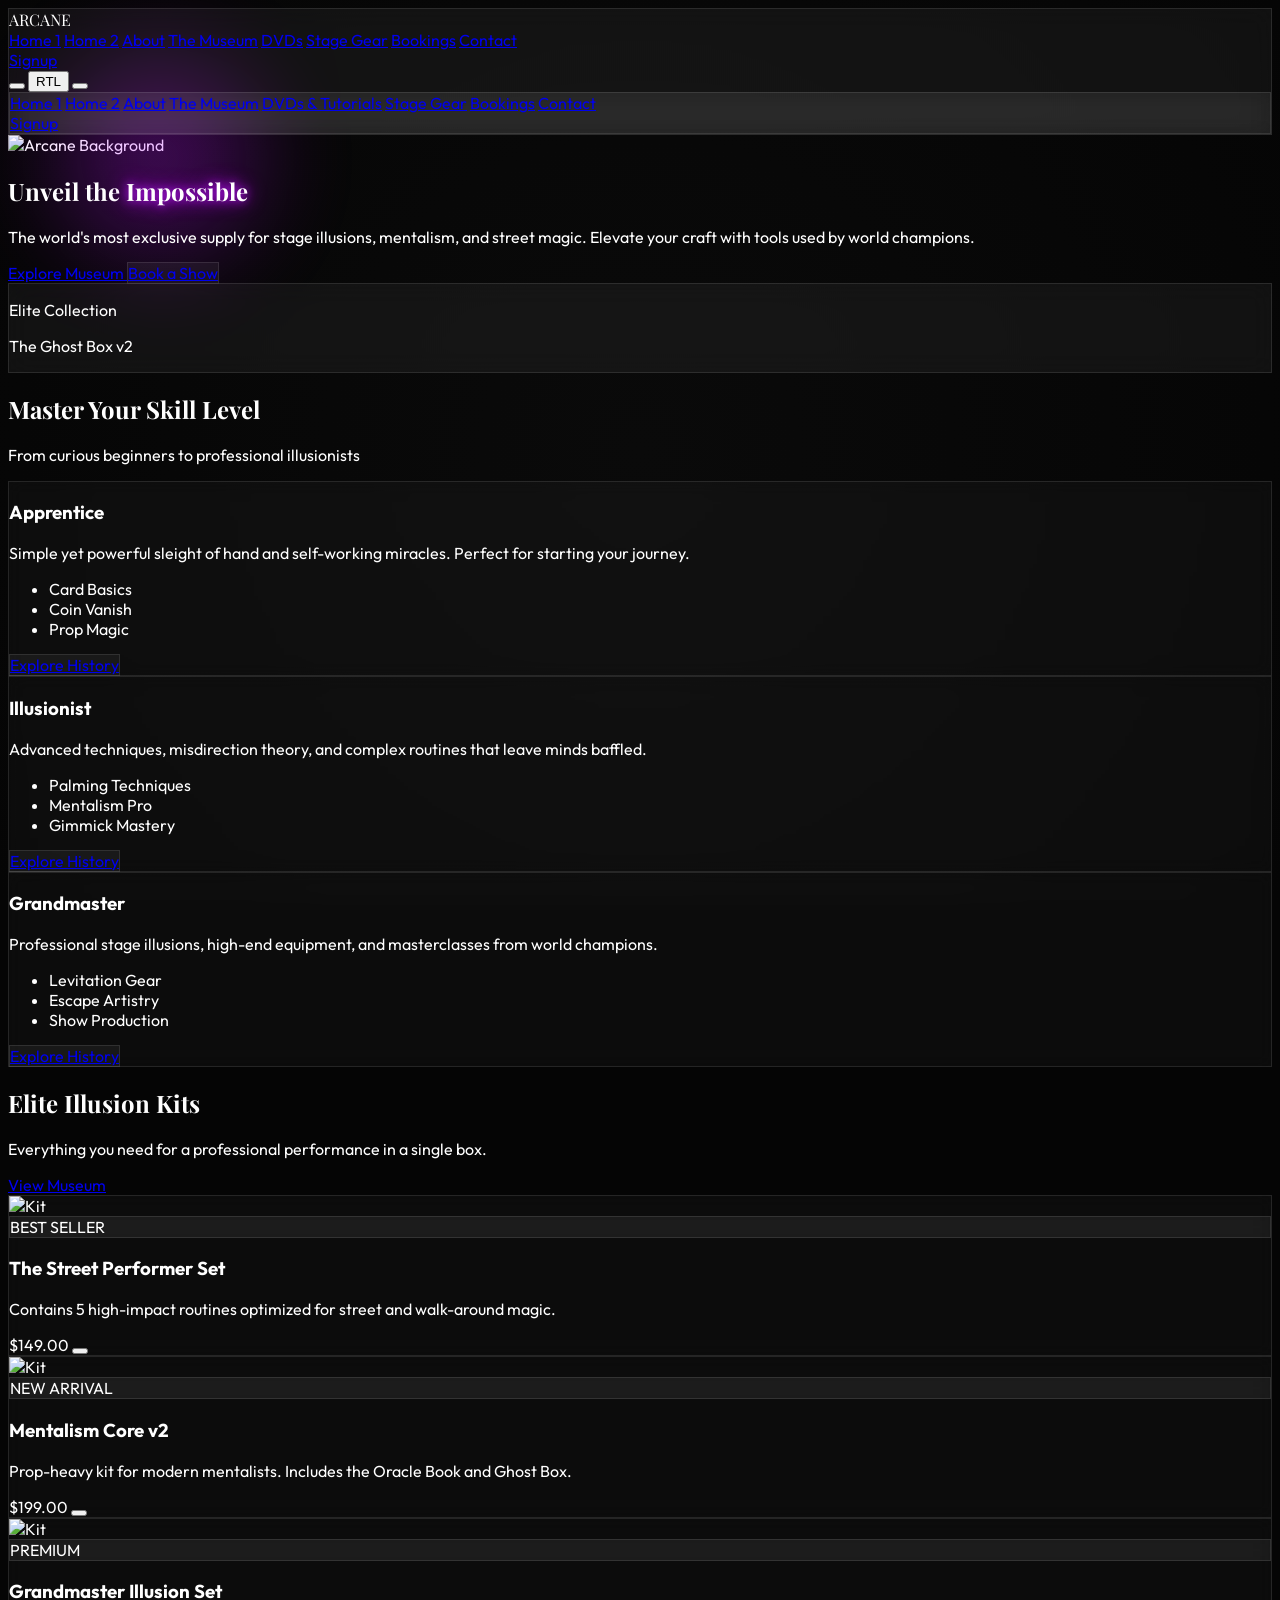
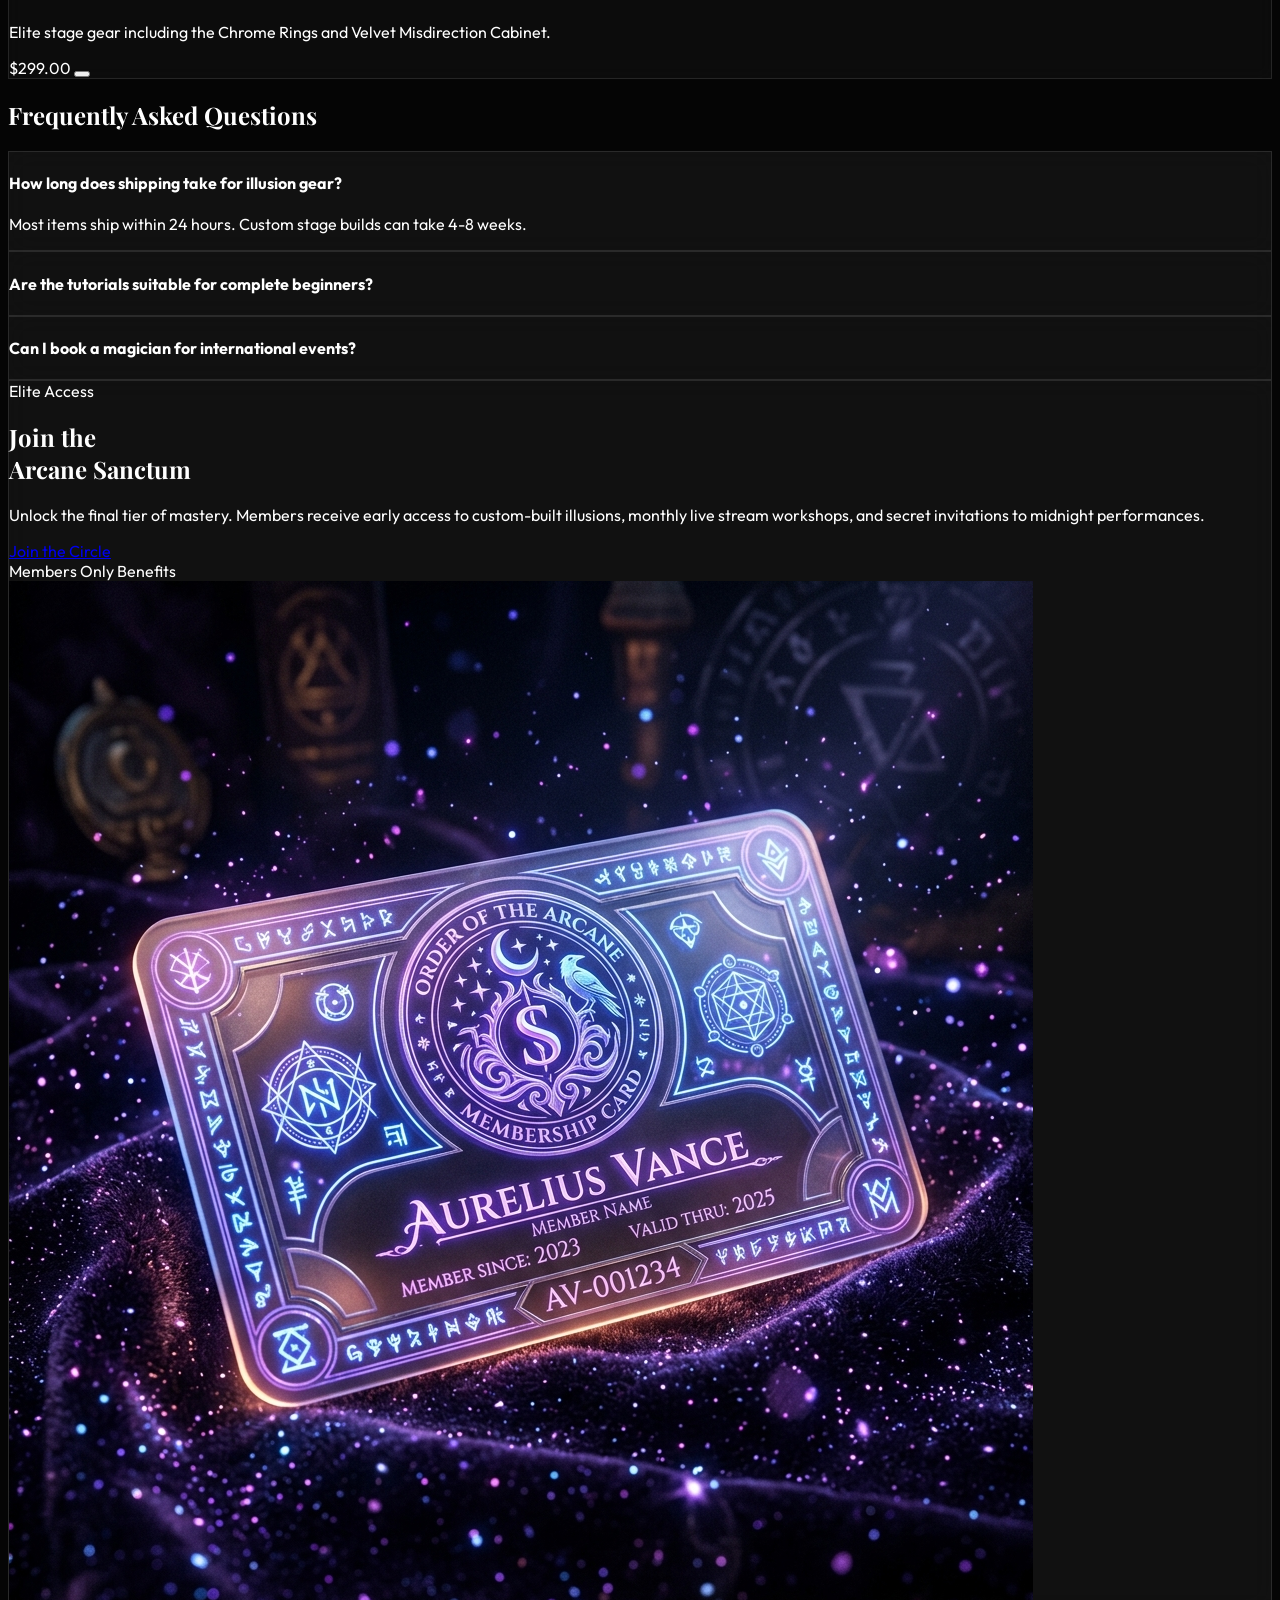
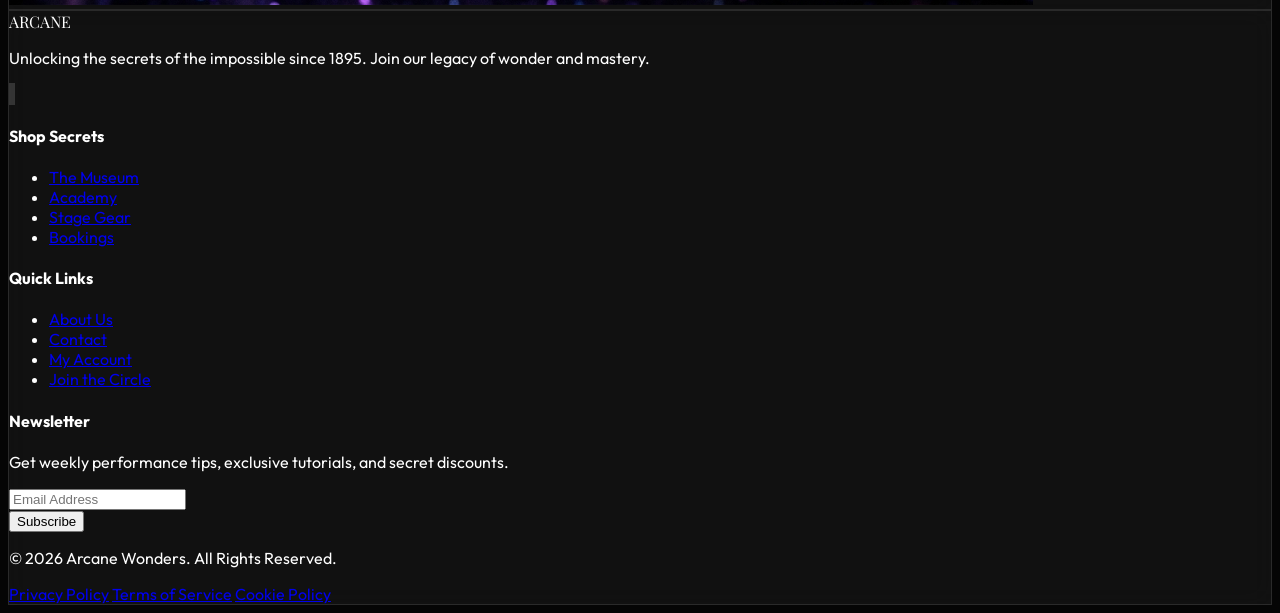
==== index.html @ d1f5a524 "first commit" ====
<!DOCTYPE html>
<html lang="en" dir="ltr" data-theme="dark">

<head>
    <meta charset="UTF-8">
    <meta name="viewport" content="width=device-width, initial-scale=1.0">
    <title>Home | Arcane Magic Shop</title>
    <meta name="description"
        content="Premium Magic Shop & Illusion Supply Store. Discover beginner to pro tricks, DVDs, and stage illusions.">

    <!-- Tailwind CSS -->
    <script src="https://cdn.tailwindcss.com"></script>
    <script>
        tailwind.config = {
            darkMode: 'class',
            theme: {
                extend: {
                    colors: {
                        neonPurple: '#bc13fe',
                        electricBlue: '#00d2ff',
                        mysticPink: '#f626af',
                        gold: '#ffd700',
                        deepBlack: '#050505',
                    }
                }
            }
        }
    </script>

    <!-- Remix Icons -->
    <link href="https://cdn.jsdelivr.net/npm/remixicon@3.5.0/fonts/remixicon.css" rel="stylesheet">

    <!-- Custom CSS -->
    <link rel="stylesheet" href="assets/css/style.css">

    <style>
        .reveal {
            opacity: 0;
            transform: translateY(30px);
            transition: all 0.8s ease-out;
        }

        .animate-in {
            opacity: 1;
            transform: translateY(0);
        }
    </style>
    <link rel="icon" type="image/png" href="favicon.png">
</head>

<body class="bg-deepBlack">
    <div class="magic-bg"></div>
    <div class="spotlight spotlight-follow"></div>

    <!-- Navbar -->
    <nav class="fixed top-0 w-full z-[100] glass border-b border-white/10">
        <div class="max-w-7xl mx-auto px-4 sm:px-6 lg:px-8">
            <div class="flex justify-between h-20 items-center">
                <!-- Logo -->
                <div class="flex-shrink-0 flex items-center gap-2">
                    <i class="ri-magic-line text-3xl text-neonPurple neon-text-purple"></i>
                    <span
                        class="text-2xl font-magic font-bold tracking-wider bg-gradient-to-r from-neonPurple to-electricBlue bg-clip-text text-transparent">ARCANE</span>
                </div>

                <!-- Desktop Menu -->
                <div class="hidden lg:flex items-center space-x-6">
                    <a href="index.html" class="text-sm font-medium text-neonPurple transition-colors">Home 1</a>
                    <a href="home2.html" class="text-sm font-medium hover:text-neonPurple transition-colors">Home 2</a>
                    <a href="about.html" class="text-sm font-medium hover:text-neonPurple transition-colors">About</a>
                    <a href="museum.html" class="text-sm font-medium hover:text-neonPurple transition-colors">The
                        Museum</a>
                    <a href="dvds.html" class="text-sm font-medium hover:text-neonPurple transition-colors">DVDs</a>
                    <a href="stage-supplies.html"
                        class="text-sm font-medium hover:text-neonPurple transition-colors">Stage Gear</a>
                    <a href="booking.html"
                        class="text-sm font-medium hover:text-neonPurple transition-colors ">Bookings</a>
                    <a href="contact.html"
                        class="text-sm font-medium hover:text-neonPurple transition-colors">Contact</a>
                </div>

                <!-- Utilities -->
                <div class="flex items-center gap-3">
                    <div class="hidden sm:flex items-center gap-3 mr-2">
                        <a href="signup.html"
                            class="px-4 py-2 bg-white/5 border border-white/10 rounded-lg text-sm font-bold hover:bg-neonPurple/20 hover:border-neonPurple transition-all">Signup</a>
                    </div>
                    <button id="theme-toggle" class="p-2 hover:bg-white/10 rounded-full transition-all"
                        title="Toggle Theme">
                        <i class="ri-sun-line text-xl"></i>
                    </button>
                    <button id="rtl-toggle"
                        class="px-3 py-1 border border-white/20 rounded-lg text-xs font-bold hover:border-neonPurple transition-all"
                        title="Switch Direction">
                        RTL
                    </button>
                    <button id="menu-btn" class="lg:hidden p-2 hover:bg-white/10 rounded-full">
                        <i class="ri-menu-line text-2xl"></i>
                    </button>
                </div>
            </div>
        </div>

        <!-- Mobile Menu -->
        <div id="mobile-menu"
            class="hidden lg:hidden flex-col glass border-t border-white/10 p-6 space-y-4 absolute w-full top-20 animate-fade-in bg-deepBlack/95 backdrop-blur-xl">
            <a href="index.html" class="text-lg font-medium text-neonPurple border-b border-white/5 pb-2">Home 1</a>
            <a href="home2.html"
                class="text-lg font-medium hover:text-neonPurple transition-colors border-b border-white/5 pb-2">Home
                2</a>
            <a href="about.html"
                class="text-lg font-medium hover:text-neonPurple transition-colors border-b border-white/5 pb-2">About</a>
            <a href="museum.html"
                class="text-lg font-medium hover:text-neonPurple transition-colors border-b border-white/5 pb-2">The
                Museum</a>
            <a href="dvds.html"
                class="text-lg font-medium hover:text-neonPurple transition-colors border-b border-white/5 pb-2">DVDs &
                Tutorials</a>
            <a href="stage-supplies.html"
                class="text-lg font-medium hover:text-neonPurple transition-colors border-b border-white/5 pb-2">Stage
                Gear</a>
            <a href="booking.html" class="text-lg font-medium text-gold border-b border-white/5 pb-2">Bookings</a>
            <a href="contact.html"
                class="text-lg font-medium hover:text-neonPurple transition-colors border-b border-white/5 pb-2">Contact</a>
            <div class="pt-4">
                <a href="signup.html"
                    class="block w-full py-3 text-center bg-neonPurple rounded-xl font-bold text-sm">Signup</a>
            </div>
        </div>
    </nav>

    <!-- Hero Section -->
    <section class="relative h-[calc(100vh-80px)] min-h-[700px] flex items-center overflow-hidden mt-20">
        <!-- Background Image -->
        <div class="absolute inset-0 z-0">
            <img src="https://images.unsplash.com/photo-1517263904808-5dc91e3e7044?auto=format&fit=crop&q=80&w=2000"
                alt="Arcane Background" class="w-full h-full object-cover">
            <div class="absolute inset-0 bg-gradient-to-r from-deepBlack via-deepBlack/80 to-transparent"></div>
            <div class="absolute inset-0 bg-gradient-to-t from-deepBlack via-transparent to-transparent"></div>
        </div>

        <div class="max-w-7xl mx-auto px-4 sm:px-6 lg:px-8 w-full relative z-10 text-center">
            <div class="max-w-3xl mx-auto">
                <div class="reveal">

                    <h1 class="text-4xl md:text-6xl lg:text-8xl font-magic font-bold mb-8 leading-tight">
                        Unveil the <span class="text-neonPurple neon-text-purple italic">Impossible</span>
                    </h1>
                    <p class="text-xl text-white/70 mb-12 max-w-xl leading-relaxed mx-auto">
                        The world's most exclusive supply for stage illusions, mentalism, and street magic. Elevate your
                        craft with tools used by world champions.
                    </p>
                    <div class="flex flex-wrap gap-6 justify-center">
                        <a href="museum.html"
                            class="px-10 py-5 bg-neonPurple rounded-2xl font-bold hover:shadow-[0_0_30px_#bc13fe] hover:scale-105 transition-all flex items-center gap-2 group">
                            Explore Museum <i
                                class="ri-arrow-right-line group-hover:translate-x-1 transition-transform"></i>
                        </a>
                        <a href="booking.html"
                            class="px-10 py-5 glass border border-white/20 rounded-2xl font-bold hover:border-electricBlue hover:bg-white/5 transition-all">
                            Book a Show
                        </a>
                    </div>
                </div>
            </div>
        </div>

        <!-- Floating Decorative Element -->
        <div class="absolute bottom-12 right-12 hidden xl:block reveal delay-500">
            <div class="glass p-6 rounded-3xl border border-white/10 shadow-2xl animate-float">
                <div class="flex items-center gap-4">
                    <div class="w-12 h-12 rounded-full bg-gold/20 flex items-center justify-center text-gold">
                        <i class="ri-vip-crown-fill text-xl"></i>
                    </div>
                    <div>
                        <p class="text-[10px] text-white/30 uppercase font-bold tracking-widest mb-1">Elite Collection
                        </p>
                        <p class="text-lg font-bold">The Ghost Box v2</p>
                    </div>
                </div>
            </div>
        </div>
    </section>

    <!-- Categories Section -->
    <section class="py-24 relative">
        <div class="max-w-7xl mx-auto px-4 sm:px-6 lg:px-8">
            <div class="text-center mb-16 reveal">
                <h2 class="text-3xl md:text-5xl font-magic font-bold mb-4">Master Your <span
                        class="text-electricBlue">Skill Level</span></h2>
                <p class="text-white/50">From curious beginners to professional illusionists</p>
            </div>

            <div class="grid md:grid-cols-3 gap-8">
                <!-- Beginner -->
                <div class="glass-card p-10 rounded-[2.5rem] reveal delay-100 group text-center flex flex-col items-center">
                    <div class="w-20 h-20 bg-neonPurple/20 rounded-[2rem] flex items-center justify-center mb-8 text-neonPurple text-4xl group-hover:scale-110 group-hover:rotate-6 transition-all duration-500 shadow-[0_0_30px_rgba(188,19,254,0.1)]">
                        <i class="ri-seedling-line"></i>
                    </div>
                    <h3 class="text-3xl font-bold mb-4">Apprentice</h3>
                    <p class="text-white/50 mb-8 max-w-[280px]">Simple yet powerful sleight of hand and self-working miracles. Perfect for starting your journey.</p>
                    <ul class="space-y-4 mb-10 text-sm text-white/70 w-full max-w-[200px] text-left">
                        <li class="flex items-center gap-3"><i class="ri-checkbox-circle-line text-neonPurple text-lg"></i> Card Basics</li>
                        <li class="flex items-center gap-3"><i class="ri-checkbox-circle-line text-neonPurple text-lg"></i> Coin Vanish</li>
                        <li class="flex items-center gap-3"><i class="ri-checkbox-circle-line text-neonPurple text-lg"></i> Prop Magic</li>
                    </ul>
                    <a href="museum.html" class="px-8 py-3 glass border border-white/10 rounded-xl text-neonPurple font-bold flex items-center gap-2 group-hover:bg-neonPurple/10 transition-all">
                        Explore History <i class="ri-arrow-right-s-line"></i>
                    </a>
                </div>

                <!-- Intermediate -->
                <div class="glass-card p-10 rounded-[2.5rem] reveal delay-200 group border-electricBlue/30 text-center flex flex-col items-center">
                    <div class="w-20 h-20 bg-electricBlue/20 rounded-[2rem] flex items-center justify-center mb-8 text-electricBlue text-4xl group-hover:scale-110 group-hover:-rotate-6 transition-all duration-500 shadow-[0_0_30px_rgba(0,210,255,0.1)]">
                        <i class="ri-fire-line"></i>
                    </div>
                    <h3 class="text-3xl font-bold mb-4">Illusionist</h3>
                    <p class="text-white/50 mb-8 max-w-[280px]">Advanced techniques, misdirection theory, and complex routines that leave minds baffled.</p>
                    <ul class="space-y-4 mb-10 text-sm text-white/70 w-full max-w-[200px] text-left">
                        <li class="flex items-center gap-3"><i class="ri-checkbox-circle-line text-electricBlue text-lg"></i> Palming Techniques</li>
                        <li class="flex items-center gap-3"><i class="ri-checkbox-circle-line text-electricBlue text-lg"></i> Mentalism Pro</li>
                        <li class="flex items-center gap-3"><i class="ri-checkbox-circle-line text-electricBlue text-lg"></i> Gimmick Mastery</li>
                    </ul>
                    <a href="museum.html" class="px-8 py-3 glass border border-white/10 rounded-xl text-electricBlue font-bold flex items-center gap-2 group-hover:bg-electricBlue/10 transition-all">
                        Explore History <i class="ri-arrow-right-s-line"></i>
                    </a>
                </div>

                <!-- Advanced -->
                <div class="glass-card p-10 rounded-[2.5rem] reveal delay-300 group text-center flex flex-col items-center">
                    <div class="w-20 h-20 bg-mysticPink/20 rounded-[2rem] flex items-center justify-center mb-8 text-mysticPink text-4xl group-hover:scale-110 group-hover:rotate-6 transition-all duration-500 shadow-[0_0_30px_rgba(246,38,175,0.1)]">
                        <i class="ri-sparkling-2-line"></i>
                    </div>
                    <h3 class="text-3xl font-bold mb-4">Grandmaster</h3>
                    <p class="text-white/50 mb-8 max-w-[280px]">Professional stage illusions, high-end equipment, and masterclasses from world champions.</p>
                    <ul class="space-y-4 mb-10 text-sm text-white/70 w-full max-w-[200px] text-left">
                        <li class="flex items-center gap-3"><i class="ri-checkbox-circle-line text-mysticPink text-lg"></i> Levitation Gear</li>
                        <li class="flex items-center gap-3"><i class="ri-checkbox-circle-line text-mysticPink text-lg"></i> Escape Artistry</li>
                        <li class="flex items-center gap-3"><i class="ri-checkbox-circle-line text-mysticPink text-lg"></i> Show Production</li>
                    </ul>
                    <a href="museum.html" class="px-8 py-3 glass border border-white/10 rounded-xl text-mysticPink font-bold flex items-center gap-2 group-hover:bg-mysticPink/10 transition-all">
                        Explore History <i class="ri-arrow-right-s-line"></i>
                    </a>
                </div>
            </div>
        </div>
    </section>

    <!-- Featured Kits Section -->
    <section class="py-24 bg-white/5 relative overflow-hidden">
        <div class="max-w-7xl mx-auto px-4 sm:px-6 lg:px-8">
            <div class="flex flex-col md:flex-row justify-between items-end mb-12 gap-6 reveal">
                <div>
                    <h2 class="text-3xl md:text-5xl font-magic font-bold mb-4 text-gold">Elite <span
                            class="text-white">Illusion Kits</span></h2>
                    <p class="text-white/50 max-w-md">Everything you need for a professional performance in a single
                        box.</p>
                </div>
                <a href="museum.html"
                    class="text-neonPurple font-bold flex items-center gap-2 hover:gap-4 transition-all">View Museum <i
                        class="ri-arrow-right-line"></i></a>
            </div>

            <div class="grid sm:grid-cols-2 lg:grid-cols-3 gap-8">
                <!-- Kit 1 -->
                <div class="glass-card rounded-[32px] p-4 reveal delay-100 group">
                    <div class="relative h-64 rounded-2xl overflow-hidden mb-6">
                        <img src="https://images.pexels.com/photos/23379682/pexels-photo-23379682.jpeg"
                            class="w-full h-full object-cover group-hover:scale-110 transition-transform duration-700"
                            alt="Kit">
                        <div
                            class="absolute top-4 left-4 glass px-3 py-1 rounded-full text-[10px] font-bold text-gold border border-gold/30">
                            BEST SELLER</div>
                    </div>
                    <div class="px-4 pb-4">
                        <h3 class="text-xl font-bold mb-2">The Street Performer Set</h3>
                        <p class="text-sm text-white/50 mb-6">Contains 5 high-impact routines optimized for street and
                            walk-around magic.</p>
                        <div class="flex justify-between items-center">
                            <span class="text-2xl font-bold text-white">$149.00</span>
                            <button
                                class="w-12 h-12 bg-neonPurple rounded-2xl flex items-center justify-center hover:shadow-[0_0_15px_#bc13fe] transition-all">
                                <i class="ri-add-line text-xl"></i>
                            </button>
                        </div>
                    </div>
                </div>
                <!-- Kit 2 -->
                <div class="glass-card rounded-[32px] p-4 reveal delay-200 group">
                    <div class="relative h-64 rounded-2xl overflow-hidden mb-6">
                        <img src="https://images.pexels.com/photos/20797900/pexels-photo-20797900.jpeg"
                            class="w-full h-full object-cover group-hover:scale-110 transition-transform duration-700"
                            alt="Kit">
                        <div
                            class="absolute top-4 left-4 glass px-3 py-1 rounded-full text-[10px] font-bold text-mysticPink border border-mysticPink/30">
                            NEW ARRIVAL</div>
                    </div>
                    <div class="px-4 pb-4">
                        <h3 class="text-xl font-bold mb-2">Mentalism Core v2</h3>
                        <p class="text-sm text-white/50 mb-6">Prop-heavy kit for modern mentalists. Includes the Oracle
                            Book and Ghost Box.</p>
                        <div class="flex justify-between items-center">
                            <span class="text-2xl font-bold text-white">$199.00</span>
                            <button
                                class="w-12 h-12 bg-mysticPink rounded-2xl flex items-center justify-center hover:shadow-[0_0_15px_#f626af] transition-all">
                                <i class="ri-add-line text-xl"></i>
                            </button>
                        </div>
                    </div>
                </div>
                <!-- Kit 3 -->
                <div class="glass-card rounded-[32px] p-4 reveal delay-300 group">
                    <div class="relative h-64 rounded-2xl overflow-hidden mb-6">
                        <img src="https://images.pexels.com/photos/9393042/pexels-photo-9393042.jpeg"
                            class="w-full h-full object-cover group-hover:scale-110 transition-transform duration-700"
                            alt="Kit">
                        <div
                            class="absolute top-4 left-4 glass px-3 py-1 rounded-full text-[10px] font-bold text-electricBlue border border-electricBlue/30">
                            PREMIUM</div>
                    </div>
                    <div class="px-4 pb-4">
                        <h3 class="text-xl font-bold mb-2">Grandmaster Illusion Set</h3>
                        <p class="text-sm text-white/50 mb-6">Elite stage gear including the Chrome Rings and Velvet
                            Misdirection Cabinet.</p>
                        <div class="flex justify-between items-center">
                            <span class="text-2xl font-bold text-white">$299.00</span>
                            <button
                                class="w-12 h-12 bg-electricBlue rounded-2xl flex items-center justify-center hover:shadow-[0_0_15px_#00d2ff] transition-all">
                                <i class="ri-add-line text-xl"></i>
                            </button>
                        </div>
                    </div>
                </div>
            </div>
        </div>
    </section>

    <!-- FAQ Section -->
    <section class="py-24 relative px-4">
        <div class="max-w-3xl mx-auto">
            <h2 class="text-2xl font-magic font-bold mb-12 text-center">Frequently Asked <span
                    class="text-neonPurple">Questions</span></h2>
            <div class="space-y-4">
                <div
                    class="glass p-6 rounded-2xl border border-white/10 hover:border-neonPurple/30 transition-all cursor-pointer">
                    <h4 class="font-bold flex justify-between items-center">How long does shipping take for illusion
                        gear? <i class="ri-add-line"></i></h4>
                    <p class="text-sm text-white/50 mt-4 hidden">Most items ship within 24 hours. Custom stage builds
                        can take 4-8 weeks.</p>
                </div>
                <div
                    class="glass p-6 rounded-2xl border border-white/10 hover:border-neonPurple/30 transition-all cursor-pointer">
                    <h4 class="font-bold flex justify-between items-center">Are the tutorials suitable for complete
                        beginners? <i class="ri-add-line"></i></h4>
                </div>
                <div
                    class="glass p-6 rounded-2xl border border-white/10 hover:border-neonPurple/30 transition-all cursor-pointer">
                    <h4 class="font-bold flex justify-between items-center">Can I book a magician for international
                        events? <i class="ri-add-line"></i></h4>
                </div>
            </div>
        </div>
    </section>

    <!-- Membership Section -->
    <section class="py-32 px-4 relative">
        <div class="max-w-7xl mx-auto">
            <div class="glass p-12 md:p-20 rounded-[4rem] border border-white/10 relative overflow-hidden group">
                <!-- Background Glow -->
                <div
                    class="absolute -top-24 -right-24 w-96 h-96 bg-neonPurple/20 blur-[120px] group-hover:bg-neonPurple/30 transition-all duration-1000">
                </div>
                <div
                    class="absolute -bottom-24 -left-24 w-96 h-96 bg-electricBlue/20 blur-[120px] group-hover:bg-electricBlue/30 transition-all duration-1000">
                </div>

                <div class="grid lg:grid-cols-2 gap-16 items-center relative z-10">
                    <div class="reveal">
                        <span class="text-gold font-bold tracking-[0.3em] uppercase text-xs mb-6 block">Elite
                            Access</span>
                        <h2 class="text-5xl md:text-7xl font-magic font-bold mb-8 leading-tight">Join the <br><span
                                class="text-neonPurple italic">Arcane Sanctum</span></h2>
                        <p class="text-xl text-white/50 mb-10 leading-relaxed">
                            Unlock the final tier of mastery. Members receive early access to custom-built illusions,
                            monthly live stream workshops, and secret invitations to midnight performances.
                        </p>
                        <div class="flex flex-wrap gap-6">
                            <a href="signup.html"
                                class="px-12 py-5 bg-neonPurple rounded-2xl font-bold hover:shadow-[0_0_30px_#bc13fe] hover:scale-105 transition-all text-lg">Join
                                the Circle</a>
                            <div class="flex items-center gap-4 text-white/40">
                                <i class="ri-checkbox-circle-fill text-2xl text-gold"></i>
                                <span class="font-bold uppercase tracking-widest text-xs">Members Only Benefits</span>
                            </div>
                        </div>
                    </div>

                    <div class="relative reveal delay-200">
                        <div class="relative group">
                            <img src="membership-card.png" 
                                class="rounded-[3rem] border border-white/20 shadow-2xl backdrop-blur-3xl transform rotate-3 hover:rotate-0 transition-transform duration-700 w-full" 
                                alt="Arcane Membership Card">
                            <div class="absolute inset-0 rounded-[3rem] bg-gradient-to-tr from-neonPurple/20 to-transparent pointer-events-none opacity-0 group-hover:opacity-100 transition-opacity"></div>
                        </div>
                        <!-- Decoration -->
                        <div
                            class="absolute -top-10 -right-10 w-24 h-24 bg-gold/20 rounded-full blur-2xl animate-pulse">
                        </div>
                    </div>
                </div>
            </div>
        </div>
    </section>

    <!-- Footer -->
    <footer class="py-24 glass border-t border-white/10 relative overflow-hidden mt-20">
        <!-- Decoration -->
        <div
            class="absolute top-0 left-1/2 -translate-x-1/2 w-full h-px bg-gradient-to-r from-transparent via-neonPurple/50 to-transparent">
        </div>
        <div class="absolute top-0 right-0 w-96 h-96 bg-neonPurple/5 blur-[100px]"></div>

        <div class="max-w-7xl mx-auto px-4 grid grid-cols-1 md:grid-cols-2 lg:grid-cols-4 gap-12 relative z-10">
            <div class="lg:col-span-1">
                <div class="flex items-center gap-2 mb-6">
                    <i class="ri-magic-line text-3xl text-neonPurple neon-text-purple"></i>
                    <span
                        class="text-2xl font-magic font-bold tracking-wider bg-gradient-to-r from-neonPurple to-electricBlue bg-clip-text text-transparent">ARCANE</span>
                </div>
                <p class="text-white/50 max-w-sm mb-8 leading-relaxed">
                    Unlocking the secrets of the impossible since 1895. Join our legacy of wonder and mastery.
                </p>
                <div class="flex gap-4">
                    <a href="#"
                        class="w-10 h-10 glass rounded-full flex items-center justify-center hover:bg-neonPurple hover:scale-110 transition-all duration-300"
                        title="Instagram"><i class="ri-instagram-line text-xl"></i></a>
                    <a href="#"
                        class="w-10 h-10 glass rounded-full flex items-center justify-center hover:bg-neonPurple hover:scale-110 transition-all duration-300"
                        title="YouTube"><i class="ri-youtube-line text-xl"></i></a>
                    <a href="#"
                        class="w-10 h-10 glass rounded-full flex items-center justify-center hover:bg-neonPurple hover:scale-110 transition-all duration-300"
                        title="Facebook"><i class="ri-facebook-fill text-xl"></i></a>
                </div>
            </div>

            <div>
                <h4 class="text-gold font-bold mb-8 uppercase tracking-[0.2em] text-xs">Shop Secrets</h4>
                <ul class="space-y-4">
                    <li><a href="museum.html"
                            class="text-white/50 hover:text-white hover:translate-x-1 transition-all flex items-center gap-2"><i
                                class="ri-arrow-right-s-line text-neonPurple"></i> The Museum</a></li>
                    <li><a href="dvds.html"
                            class="text-white/50 hover:text-white hover:translate-x-1 transition-all flex items-center gap-2"><i
                                class="ri-arrow-right-s-line text-neonPurple"></i> Academy</a></li>
                    <li><a href="stage-supplies.html"
                            class="text-white/50 hover:text-white hover:translate-x-1 transition-all flex items-center gap-2"><i
                                class="ri-arrow-right-s-line text-neonPurple"></i> Stage Gear</a></li>
                    <li><a href="booking.html"
                            class="text-white/50 hover:text-white hover:translate-x-1 transition-all flex items-center gap-2"><i
                                class="ri-arrow-right-s-line text-neonPurple"></i> Bookings</a></li>
                </ul>
            </div>

            <div>
                <h4 class="text-gold font-bold mb-8 uppercase tracking-[0.2em] text-xs">Quick Links</h4>
                <ul class="space-y-4">
                    <li><a href="about.html"
                            class="text-white/50 hover:text-white hover:translate-x-1 transition-all flex items-center gap-2"><i
                                class="ri-arrow-right-s-line text-neonPurple"></i> About Us</a></li>
                    <li><a href="contact.html"
                            class="text-white/50 hover:text-white hover:translate-x-1 transition-all flex items-center gap-2"><i
                                class="ri-arrow-right-s-line text-neonPurple"></i> Contact</a></li>
                    <li><a href="login.html"
                            class="text-white/50 hover:text-white hover:translate-x-1 transition-all flex items-center gap-2"><i
                                class="ri-arrow-right-s-line text-neonPurple"></i> My Account</a></li>
                    <li><a href="signup.html"
                            class="text-white/50 hover:text-white hover:translate-x-1 transition-all flex items-center gap-2"><i
                                class="ri-arrow-right-s-line text-neonPurple"></i> Join the Circle</a></li>
                </ul>
            </div>

            <div>
                <h4 class="text-gold font-bold mb-8 uppercase tracking-[0.2em] text-xs">Newsletter</h4>
                <p class="text-sm text-white/50 mb-6 leading-relaxed">Get weekly performance tips, exclusive tutorials,
                    and secret discounts.</p>
                <form class="space-y-4">
                    <div class="relative">
                        <i class="ri-mail-line absolute left-4 top-1/2 -translate-y-1/2 text-white/30"></i>
                        <input type="email" placeholder="Email Address"
                            class="w-full bg-white/5 border border-white/10 rounded-2xl pl-12 pr-4 py-4 focus:outline-none focus:border-neonPurple transition-all text-sm">
                    </div>
                    <button
                        class="w-full py-4 bg-neonPurple rounded-2xl font-bold hover:shadow-[0_0_30px_#bc13fe] hover:scale-[1.02] active:scale-[0.98] transition-all">Subscribe</button>
                </form>
            </div>
        </div>

        <div
            class="max-w-7xl mx-auto px-4 mt-24 pt-8 border-t border-white/5 flex flex-col md:flex-row justify-between items-center gap-6 text-white/30 text-[10px] uppercase tracking-widest font-bold">
            <p>© 2026 Arcane Wonders. All Rights Reserved.</p>
            <div class="flex gap-8">
                <a href="#" class="hover:text-white transition-colors">Privacy Policy</a>
                <a href="#" class="hover:text-white transition-colors">Terms of Service</a>
                <a href="#" class="hover:text-white transition-colors">Cookie Policy</a>
            </div>
        </div>
    </footer>

    <!-- Main Script -->
    <script src="assets/js/main.js"></script>
</body>

</html>
---- assets/css/style.css ----
@import url('https://fonts.googleapis.com/css2?family=Outfit:wght@300;400;500;600;700&family=Playfair+Display:ital,wght@0,400;0,700;1,400&display=swap');

:root {
    --neon-purple: #bc13fe;
    --electric-blue: #00d2ff;
    --mystic-pink: #f626af;
    --gold: #ffd700;
    --deep-black: #050505;
    --glass-bg: rgba(255, 255, 255, 0.05);
    --glass-border: rgba(255, 255, 255, 0.1);
}

[data-theme="light"] {
    --deep-black: #f8f9fa;
    --glass-bg: rgba(0, 0, 0, 0.05);
    --glass-border: rgba(0, 0, 0, 0.1);
    color: #1a1a1a;
}

body {
    font-family: 'Outfit', sans-serif;
    background-color: var(--deep-black);
    color: white;
    overflow-x: hidden;
    transition: background-color 0.5s ease, color 0.5s ease;
}

[data-theme="light"] body {
    color: #1a1a1a;
}

.font-magic {
    font-family: 'Playfair Display', serif;
}

/* Glassmorphism */
.glass {
    background: var(--glass-bg);
    backdrop-filter: blur(12px);
    -webkit-backdrop-filter: blur(12px);
    border: 1px solid var(--glass-border);
}

.glass-card {
    background: rgba(255, 255, 255, 0.03);
    backdrop-filter: blur(8px);
    border: 1px solid rgba(255, 255, 255, 0.1);
    transition: all 0.3s cubic-bezier(0.4, 0, 0.2, 1);
}

.glass-card:hover {
    background: rgba(255, 255, 255, 0.07);
    border-color: var(--neon-purple);
    box-shadow: 0 0 20px rgba(188, 19, 254, 0.3);
    transform: translateY(-5px);
}

/* Neon Glows */
.neon-text-purple { text-shadow: 0 0 10px var(--neon-purple), 0 0 20px var(--neon-purple); }
.neon-text-blue { text-shadow: 0 0 10px var(--electric-blue), 0 0 20px var(--electric-blue); }
.neon-border-purple { box-shadow: 0 0 15px var(--neon-purple); border-color: var(--neon-purple); }

.neon-btn {
    position: relative;
    overflow: hidden;
    transition: all 0.3s ease;
}

.neon-btn::before {
    content: '';
    position: absolute;
    top: 0; left: -100%;
    width: 100%; height: 100%;
    background: linear-gradient(90deg, transparent, rgba(255,255,255,0.2), transparent);
    transition: 0.5s;
}

.neon-btn:hover::before {
    left: 100%;
}

/* Animations */
@keyframes float {
    0% { transform: translateY(0px); }
    50% { transform: translateY(-10px); }
    100% { transform: translateY(0px); }
}

.animate-float {
    animation: float 3s ease-in-out infinite;
}

@keyframes pulse-glow {
    0%, 100% { opacity: 0.5; filter: blur(20px); }
    50% { opacity: 0.8; filter: blur(30px); }
}

.spotlight {
    position: absolute;
    width: 300px;
    height: 300px;
    background: radial-gradient(circle, var(--neon-purple) 0%, transparent 70%);
    border-radius: 50%;
    filter: blur(40px);
    pointer-events: none;
    z-index: 0;
    opacity: 0.4;
    animation: pulse-glow 4s infinite;
}

/* Particle Background Simulation */
.magic-bg {
    position: fixed;
    top: 0; left: 0;
    width: 100%; height: 100%;
    z-index: -1;
    background: radial-gradient(circle at 50% 50%, #0a0a0a 0%, #050505 100%);
}

[data-theme="light"] .magic-bg {
    background: radial-gradient(circle at 50% 50%, #ffffff 0%, #f0f0f0 100%);
}

/* Custom Scrollbar */
::-webkit-scrollbar { width: 8px; }
::-webkit-scrollbar-track { background: var(--deep-black); }
::-webkit-scrollbar-thumb {
    background: linear-gradient(var(--neon-purple), var(--electric-blue));
    border-radius: 10px;
}

/* RTL Support */
[dir="rtl"] {
    direction: rtl;
    text-align: right;
}

/* Mobile Adjustments */
@media (max-width: 768px) {
    .glass { backdrop-filter: blur(8px); }
}
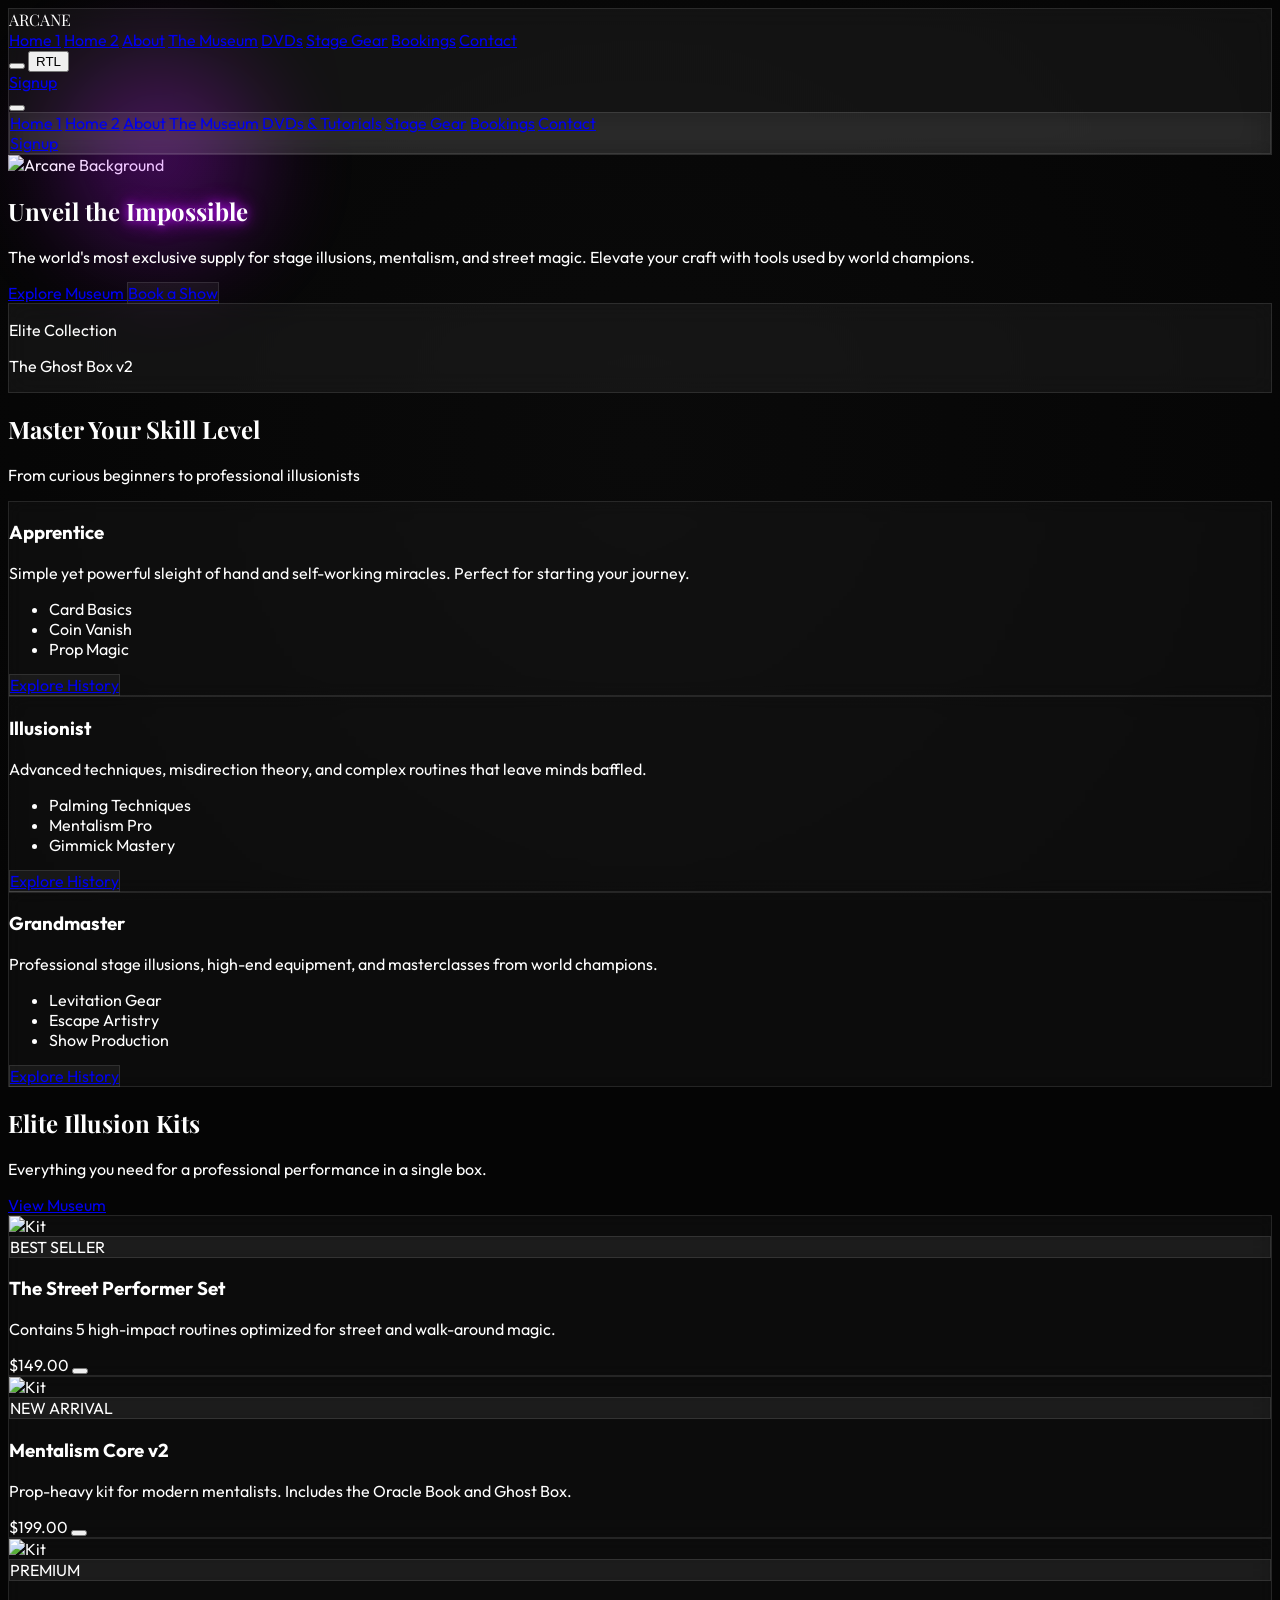
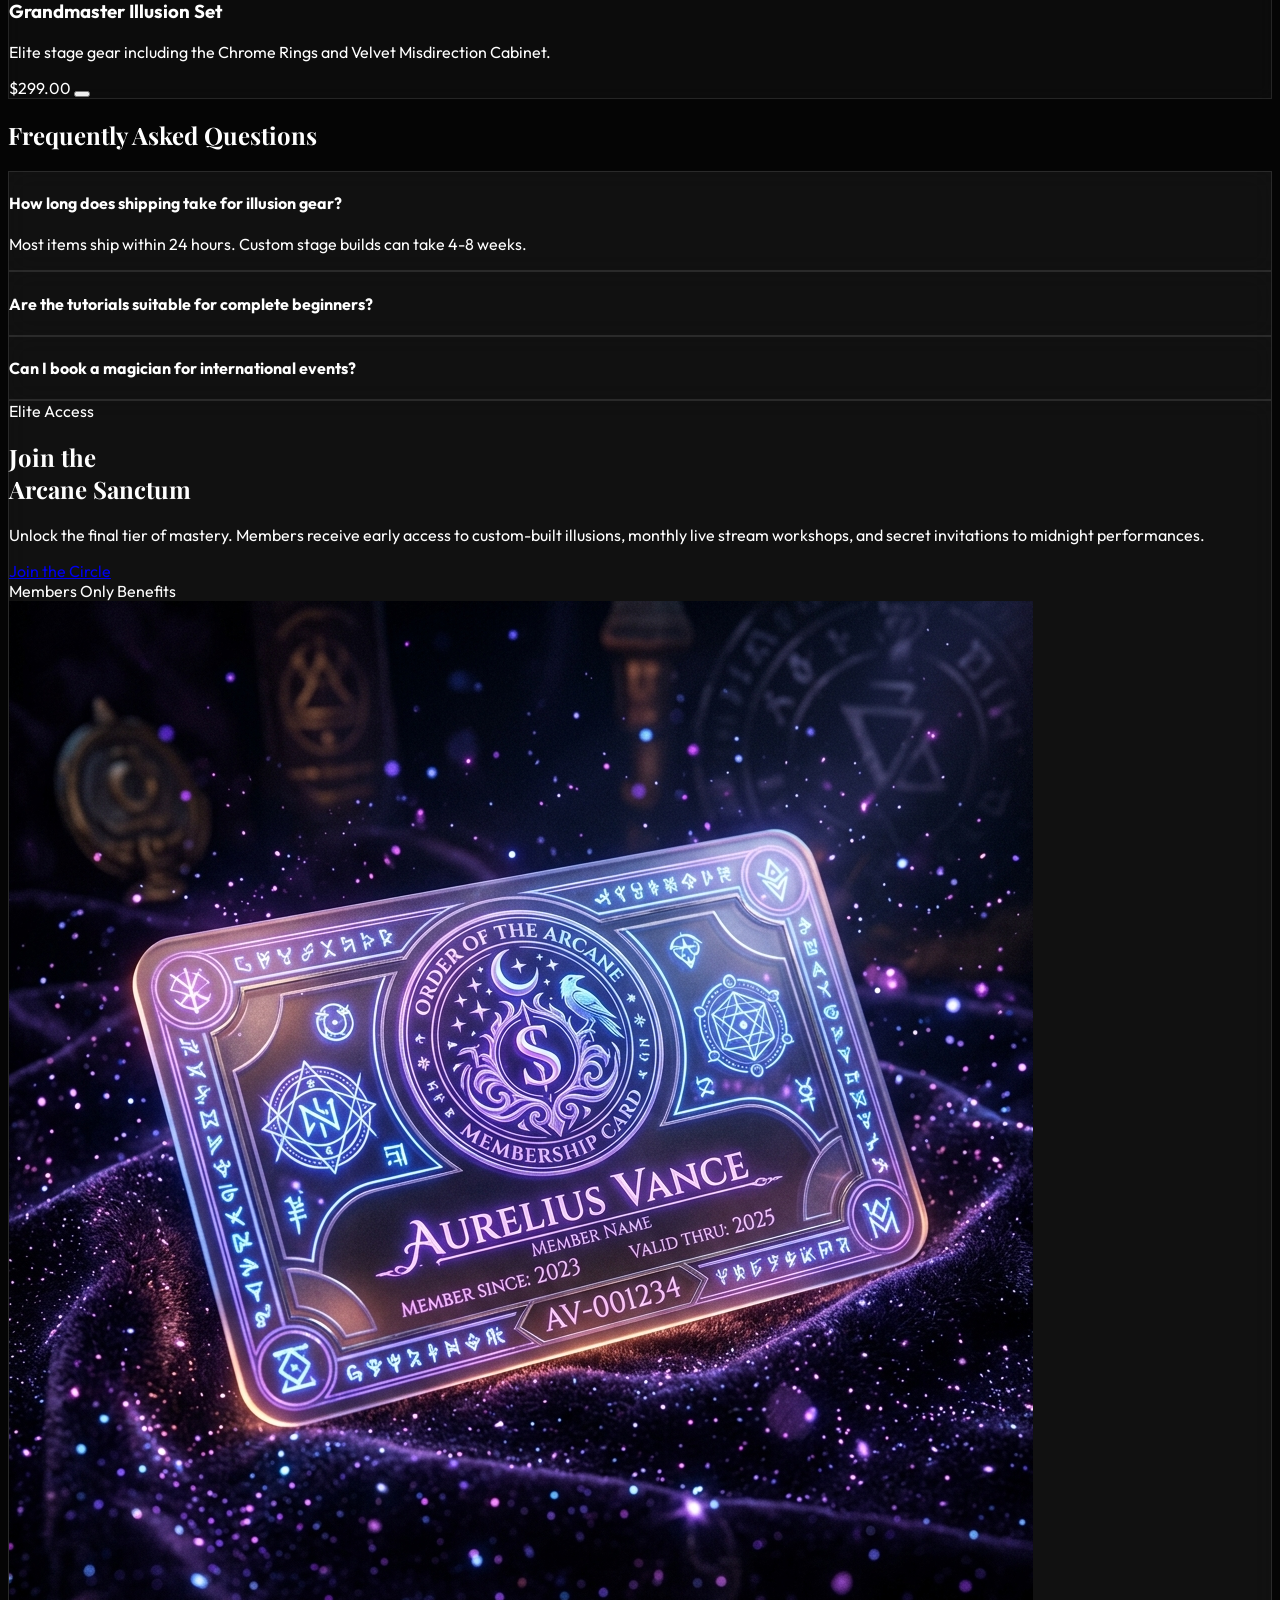
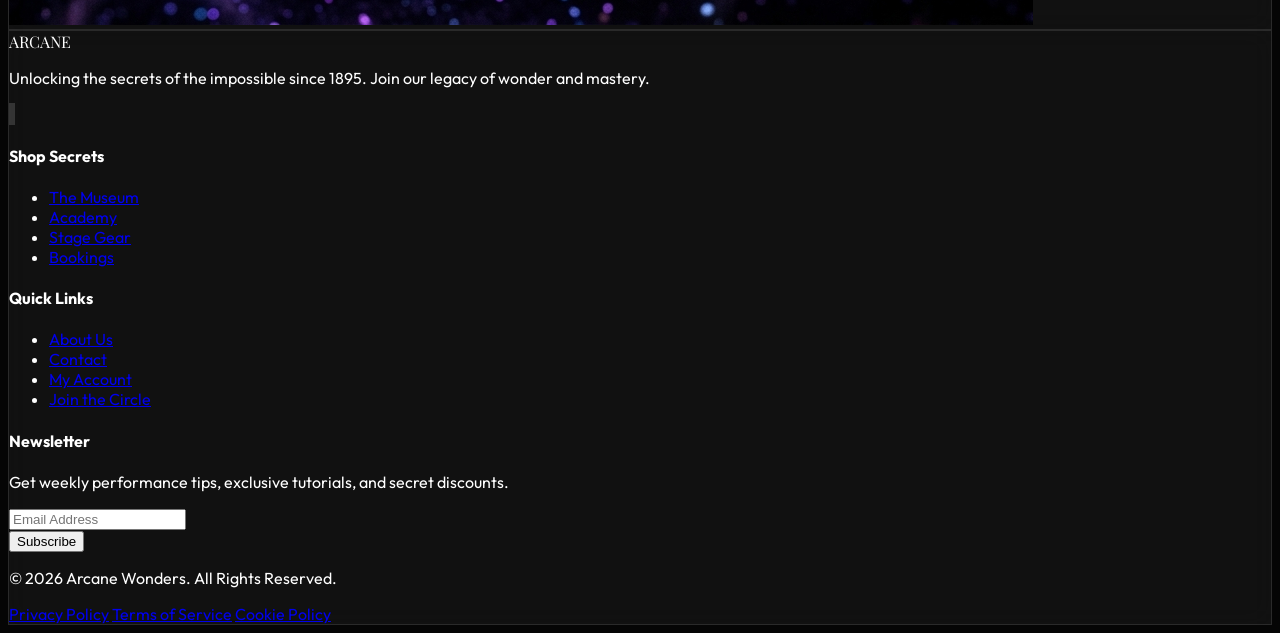
==== commit 56497279: "about" ====
--- a/index.html
+++ b/index.html
@@ -81,19 +81,19 @@
 
                 <!-- Utilities -->
                 <div class="flex items-center gap-3">
-                    <div class="hidden sm:flex items-center gap-3 mr-2">
-                        <a href="signup.html"
-                            class="px-4 py-2 bg-white/5 border border-white/10 rounded-lg text-sm font-bold hover:bg-neonPurple/20 hover:border-neonPurple transition-all">Signup</a>
-                    </div>
-                    <button id="theme-toggle" class="p-2 hover:bg-white/10 rounded-full transition-all"
+                    <button id="theme-toggle" class="w-10 h-10 flex items-center justify-center hover:bg-white/10 rounded-lg transition-all"
                         title="Toggle Theme">
                         <i class="ri-sun-line text-xl"></i>
                     </button>
                     <button id="rtl-toggle"
-                        class="px-3 py-1 border border-white/20 rounded-lg text-xs font-bold hover:border-neonPurple transition-all"
+                        class="w-10 h-10 flex items-center justify-center border border-white/20 rounded-lg text-xs font-bold hover:border-neonPurple transition-all"
                         title="Switch Direction">
                         RTL
                     </button>
+                    <div class="hidden sm:flex items-center gap-3 mr-2">
+                        <a href="signup.html"
+                            class="px-4 py-2 bg-white/5 border border-white/10 rounded-lg text-sm font-bold hover:bg-neonPurple/20 hover:border-neonPurple transition-all">Signup</a>
+                    </div>
                     <button id="menu-btn" class="lg:hidden p-2 hover:bg-white/10 rounded-full">
                         <i class="ri-menu-line text-2xl"></i>
                     </button>
--- a/assets/css/style.css
+++ b/assets/css/style.css
@@ -139,3 +139,134 @@
 @media (max-width: 768px) {
     .glass { backdrop-filter: blur(8px); }
 }
+
+/* Light Mode Utility Overrides */
+[data-theme="light"] .text-white { color: #1a1a1a !important; }
+[data-theme="light"] .text-white\/10 { color: rgba(26, 26, 26, 0.1) !important; }
+[data-theme="light"] .text-white\/20 { color: rgba(26, 26, 26, 0.2) !important; }
+[data-theme="light"] .text-white\/30 { color: rgba(26, 26, 26, 0.3) !important; }
+[data-theme="light"] .text-white\/40 { color: rgba(26, 26, 26, 0.4) !important; }
+[data-theme="light"] .text-white\/50 { color: rgba(26, 26, 26, 0.5) !important; }
+[data-theme="light"] .text-white\/60 { color: rgba(26, 26, 26, 0.6) !important; }
+[data-theme="light"] .text-white\/70 { color: rgba(26, 26, 26, 0.7) !important; }
+[data-theme="light"] .text-white\/80 { color: rgba(26, 26, 26, 0.8) !important; }
+[data-theme="light"] .text-white\/90 { color: rgba(26, 26, 26, 0.9) !important; }
+
+[data-theme="light"] .border-white { border-color: #1a1a1a !important; }
+[data-theme="light"] .border-white\/5 { border-color: rgba(26, 26, 26, 0.05) !important; }
+[data-theme="light"] .border-white\/10 { border-color: rgba(26, 26, 26, 0.1) !important; }
+[data-theme="light"] .border-white\/20 { border-color: rgba(26, 26, 26, 0.2) !important; }
+[data-theme="light"] .border-white\/30 { border-color: rgba(26, 26, 26, 0.3) !important; }
+[data-theme="light"] .border-white\/40 { border-color: rgba(26, 26, 26, 0.4) !important; }
+[data-theme="light"] .border-white\/50 { border-color: rgba(26, 26, 26, 0.5) !important; }
+
+[data-theme="light"] .bg-white { background-color: #1a1a1a !important; }
+[data-theme="light"] .bg-white\/5 { background-color: rgba(26, 26, 26, 0.05) !important; }
+[data-theme="light"] .bg-white\/10 { background-color: rgba(26, 26, 26, 0.1) !important; }
+[data-theme="light"] .bg-white\/20 { background-color: rgba(26, 26, 26, 0.2) !important; }
+
+[data-theme="light"] .hover\:text-white:hover { color: #1a1a1a !important; }
+[data-theme="light"] .hover\:bg-white\/5:hover { background-color: rgba(26, 26, 26, 0.05) !important; }
+[data-theme="light"] .hover\:bg-white\/10:hover { background-color: rgba(26, 26, 26, 0.1) !important; }
+[data-theme="light"] .hover\:border-white\/20:hover { border-color: rgba(26, 26, 26, 0.2) !important; }
+
+/* Light Mode Gradients and Backgrounds for deepBlack */
+[data-theme="light"] .from-deepBlack {
+    --tw-gradient-from: #f8f9fa var(--tw-gradient-from-position) !important;
+    --tw-gradient-to: rgba(248, 249, 250, 0) var(--tw-gradient-to-position) !important;
+    --tw-gradient-stops: var(--tw-gradient-from), var(--tw-gradient-to) !important;
+}
+
+[data-theme="light"] .from-deepBlack\/80 {
+    --tw-gradient-from: rgba(248, 249, 250, 0.8) var(--tw-gradient-from-position) !important;
+    --tw-gradient-to: rgba(248, 249, 250, 0) var(--tw-gradient-to-position) !important;
+    --tw-gradient-stops: var(--tw-gradient-from), var(--tw-gradient-to) !important;
+}
+
+[data-theme="light"] .via-deepBlack\/40 {
+    --tw-gradient-to: rgba(248, 249, 250, 0) var(--tw-gradient-to-position) !important;
+    --tw-gradient-stops: var(--tw-gradient-from), rgba(248, 249, 250, 0.4) var(--tw-gradient-via-position), var(--tw-gradient-to) !important;
+}
+
+[data-theme="light"] .via-deepBlack\/60 {
+    --tw-gradient-to: rgba(248, 249, 250, 0) var(--tw-gradient-to-position) !important;
+    --tw-gradient-stops: var(--tw-gradient-from), rgba(248, 249, 250, 0.6) var(--tw-gradient-via-position), var(--tw-gradient-to) !important;
+}
+
+[data-theme="light"] .via-deepBlack\/80 {
+    --tw-gradient-to: rgba(248, 249, 250, 0) var(--tw-gradient-to-position) !important;
+    --tw-gradient-stops: var(--tw-gradient-from), rgba(248, 249, 250, 0.8) var(--tw-gradient-via-position), var(--tw-gradient-to) !important;
+}
+
+[data-theme="light"] .to-deepBlack {
+    --tw-gradient-to: #f8f9fa var(--tw-gradient-to-position) !important;
+}
+
+[data-theme="light"] .bg-deepBlack { background-color: #f8f9fa !important; }
+[data-theme="light"] .bg-deepBlack\/50 { background-color: rgba(248, 249, 250, 0.5) !important; }
+[data-theme="light"] .bg-deepBlack\/60 { background-color: rgba(248, 249, 250, 0.6) !important; }
+[data-theme="light"] .bg-deepBlack\/80 { background-color: rgba(248, 249, 250, 0.8) !important; }
+[data-theme="light"] .bg-deepBlack\/90 { background-color: rgba(248, 249, 250, 0.9) !important; }
+[data-theme="light"] .bg-deepBlack\/95 { background-color: rgba(248, 249, 250, 0.95) !important; }
+
+/* Keep Hero Section Image Overlays Dark and Text White in Light Mode */
+[data-theme="light"] section:first-of-type .from-deepBlack {
+    --tw-gradient-from: #050505 var(--tw-gradient-from-position) !important;
+    --tw-gradient-to: rgba(5, 5, 5, 0) var(--tw-gradient-to-position) !important;
+    --tw-gradient-stops: var(--tw-gradient-from), var(--tw-gradient-to) !important;
+}
+
+[data-theme="light"] section:first-of-type .from-deepBlack\/80 {
+    --tw-gradient-from: rgba(5, 5, 5, 0.8) var(--tw-gradient-from-position) !important;
+    --tw-gradient-to: rgba(5, 5, 5, 0) var(--tw-gradient-to-position) !important;
+    --tw-gradient-stops: var(--tw-gradient-from), var(--tw-gradient-to) !important;
+}
+
+[data-theme="light"] section:first-of-type .via-deepBlack\/40 {
+    --tw-gradient-to: rgba(5, 5, 5, 0) var(--tw-gradient-to-position) !important;
+    --tw-gradient-stops: var(--tw-gradient-from), rgba(5, 5, 5, 0.4) var(--tw-gradient-via-position), var(--tw-gradient-to) !important;
+}
+
+[data-theme="light"] section:first-of-type .via-deepBlack\/60 {
+    --tw-gradient-to: rgba(5, 5, 5, 0) var(--tw-gradient-to-position) !important;
+    --tw-gradient-stops: var(--tw-gradient-from), rgba(5, 5, 5, 0.6) var(--tw-gradient-via-position), var(--tw-gradient-to) !important;
+}
+
+[data-theme="light"] section:first-of-type .via-deepBlack\/80 {
+    --tw-gradient-to: rgba(5, 5, 5, 0) var(--tw-gradient-to-position) !important;
+    --tw-gradient-stops: var(--tw-gradient-from), rgba(5, 5, 5, 0.8) var(--tw-gradient-via-position), var(--tw-gradient-to) !important;
+}
+
+[data-theme="light"] section:first-of-type .to-deepBlack {
+    --tw-gradient-to: #050505 var(--tw-gradient-to-position) !important;
+}
+
+[data-theme="light"] section:first-of-type {
+    color: white !important;
+    --glass-bg: rgba(255, 255, 255, 0.05);
+    --glass-border: rgba(255, 255, 255, 0.1);
+}
+[data-theme="light"] section:first-of-type h1,
+[data-theme="light"] section:first-of-type h2,
+[data-theme="light"] section:first-of-type p {
+    color: white !important;
+}
+[data-theme="light"] section:first-of-type .text-white { color: white !important; }
+[data-theme="light"] section:first-of-type .text-white\/70 { color: rgba(255, 255, 255, 0.7) !important; }
+[data-theme="light"] section:first-of-type .text-white\/60 { color: rgba(255, 255, 255, 0.6) !important; }
+[data-theme="light"] section:first-of-type .text-white\/50 { color: rgba(255, 255, 255, 0.5) !important; }
+[data-theme="light"] section:first-of-type .text-white\/40 { color: rgba(255, 255, 255, 0.4) !important; }
+[data-theme="light"] section:first-of-type .text-white\/30 { color: rgba(255, 255, 255, 0.3) !important; }
+[data-theme="light"] section:first-of-type .text-white\/20 { color: rgba(255, 255, 255, 0.2) !important; }
+
+[data-theme="light"] section:first-of-type .border-white { border-color: white !important; }
+[data-theme="light"] section:first-of-type .border-white\/5 { border-color: rgba(255, 255, 255, 0.05) !important; }
+[data-theme="light"] section:first-of-type .border-white\/10 { border-color: rgba(255, 255, 255, 0.1) !important; }
+[data-theme="light"] section:first-of-type .border-white\/20 { border-color: rgba(255, 255, 255, 0.2) !important; }
+[data-theme="light"] section:first-of-type .border-white\/30 { border-color: rgba(255, 255, 255, 0.3) !important; }
+[data-theme="light"] section:first-of-type .border-white\/40 { border-color: rgba(255, 255, 255, 0.4) !important; }
+[data-theme="light"] section:first-of-type .border-white\/50 { border-color: rgba(255, 255, 255, 0.5) !important; }
+
+[data-theme="light"] section:first-of-type .bg-white\/5 { background-color: rgba(255, 255, 255, 0.05) !important; }
+[data-theme="light"] section:first-of-type .bg-white\/10 { background-color: rgba(255, 255, 255, 0.1) !important; }
+[data-theme="light"] section:first-of-type .bg-white\/20 { background-color: rgba(255, 255, 255, 0.2) !important; }
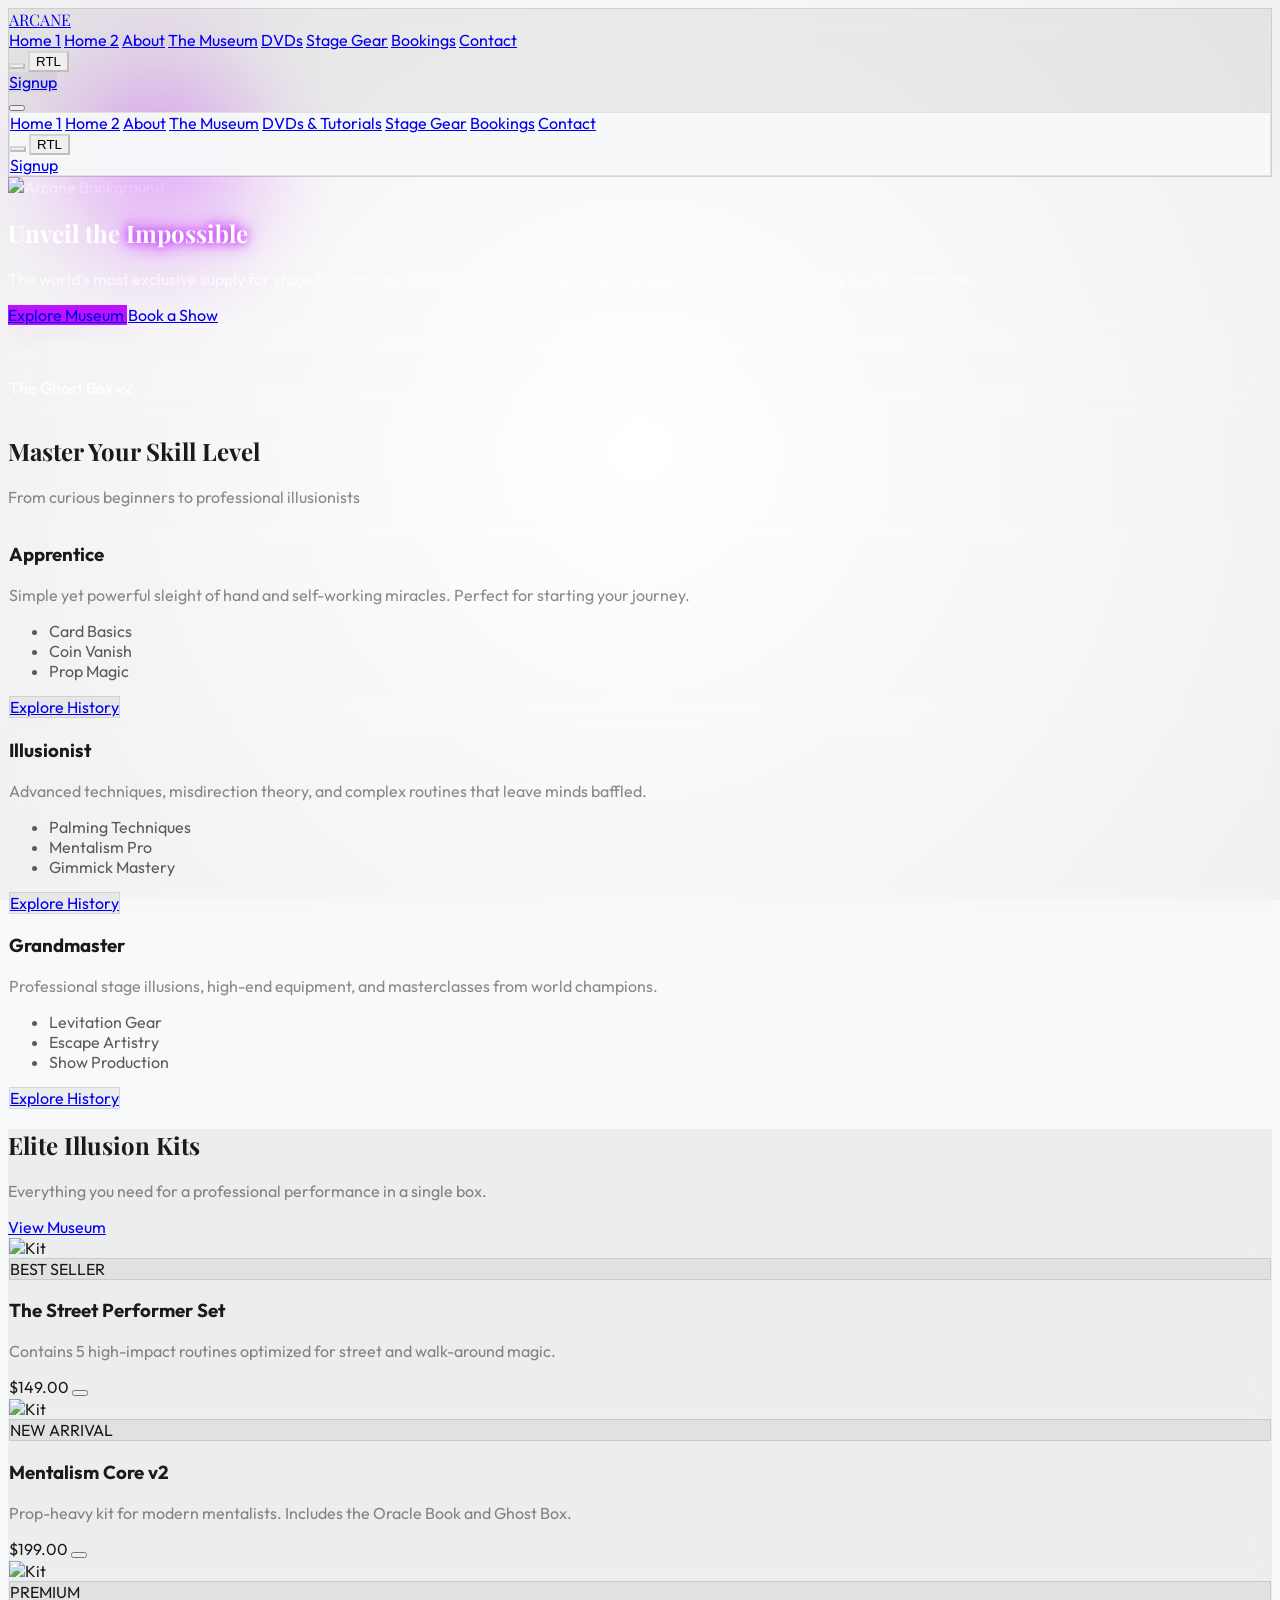
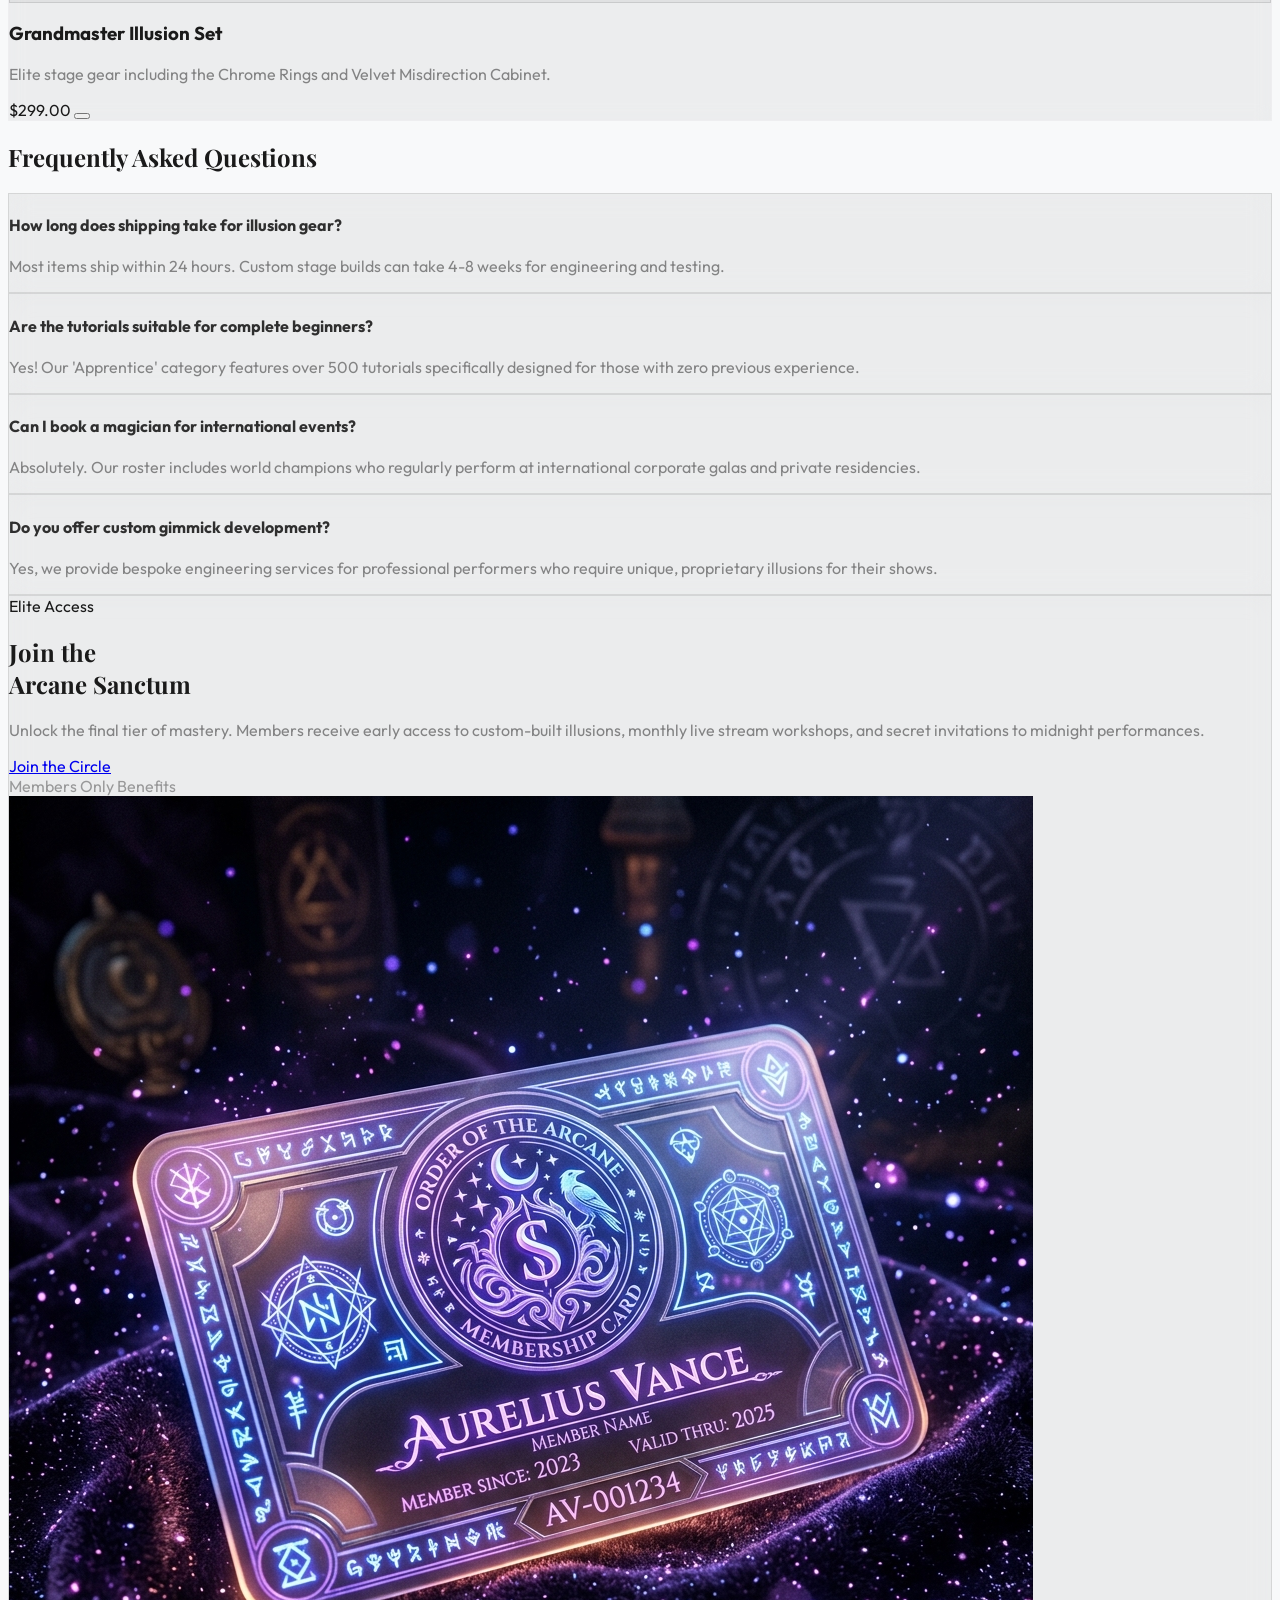
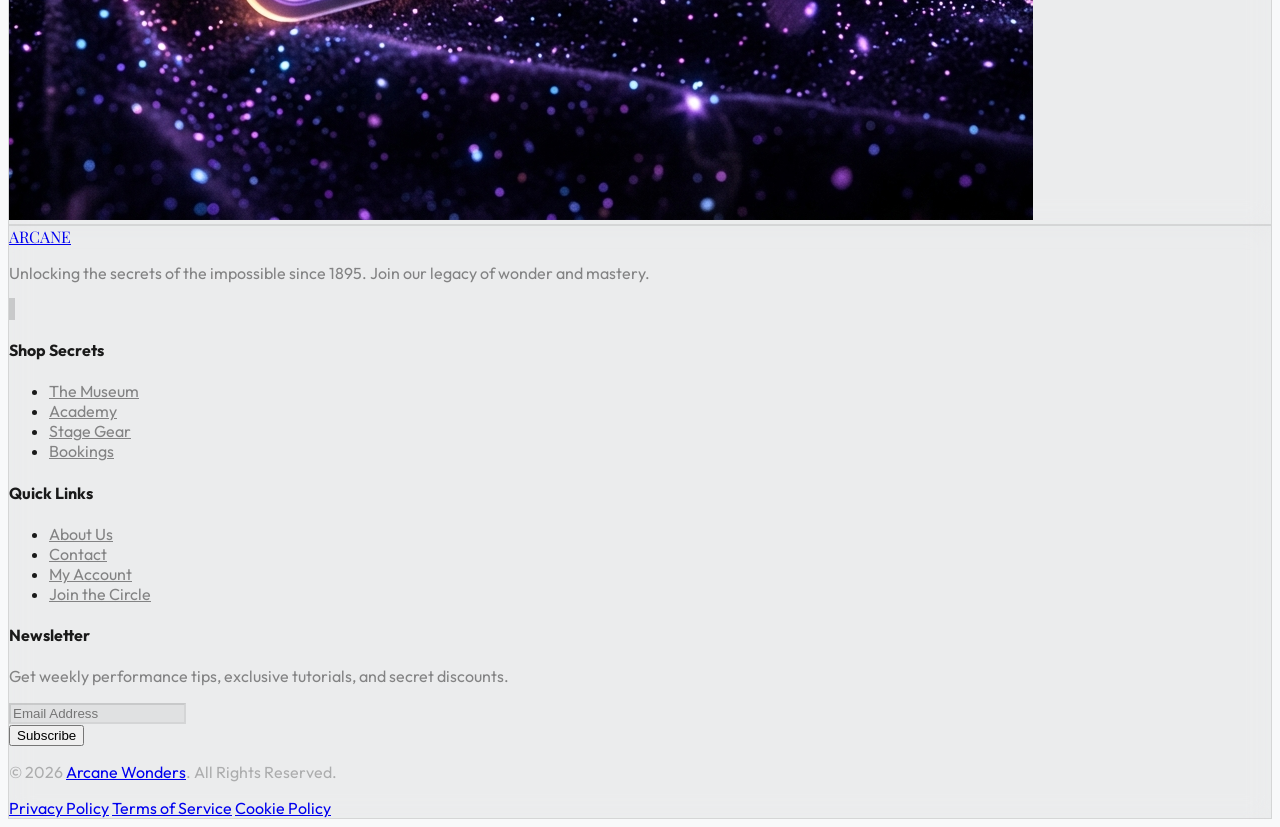
==== commit 93333d35: "login" ====
--- a/index.html
+++ b/index.html
@@ -1,5 +1,5 @@
 <!DOCTYPE html>
-<html lang="en" dir="ltr" data-theme="dark">
+<html lang="en" dir="ltr" data-theme="light">
 
 <head>
     <meta charset="UTF-8">
@@ -57,11 +57,11 @@
         <div class="max-w-7xl mx-auto px-4 sm:px-6 lg:px-8">
             <div class="flex justify-between h-20 items-center">
                 <!-- Logo -->
-                <div class="flex-shrink-0 flex items-center gap-2">
+                <a href="index.html" class="flex-shrink-0 flex items-center gap-2 hover:opacity-80 transition-opacity">
                     <i class="ri-magic-line text-3xl text-neonPurple neon-text-purple"></i>
                     <span
                         class="text-2xl font-magic font-bold tracking-wider bg-gradient-to-r from-neonPurple to-electricBlue bg-clip-text text-transparent">ARCANE</span>
-                </div>
+                </a>
 
                 <!-- Desktop Menu -->
                 <div class="hidden lg:flex items-center space-x-6">
@@ -81,18 +81,19 @@
 
                 <!-- Utilities -->
                 <div class="flex items-center gap-3">
-                    <button id="theme-toggle" class="w-10 h-10 flex items-center justify-center hover:bg-white/10 rounded-lg transition-all"
+                    <button id="theme-toggle"
+                        class="hidden sm:flex w-10 h-10 items-center justify-center border border-white/20 rounded-lg hover:bg-white/10 hover:border-neonPurple hover:text-neonPurple transition-all"
                         title="Toggle Theme">
                         <i class="ri-sun-line text-xl"></i>
                     </button>
                     <button id="rtl-toggle"
-                        class="w-10 h-10 flex items-center justify-center border border-white/20 rounded-lg text-xs font-bold hover:border-neonPurple transition-all"
+                        class="hidden sm:flex w-10 h-10 items-center justify-center border border-white/20 rounded-lg text-xs font-bold hover:bg-white/10 hover:border-neonPurple hover:text-neonPurple transition-all"
                         title="Switch Direction">
                         RTL
                     </button>
-                    <div class="hidden sm:flex items-center gap-3 mr-2">
+                    <div class="hidden lg:flex items-center gap-3 mr-2">
                         <a href="signup.html"
-                            class="px-4 py-2 bg-white/5 border border-white/10 rounded-lg text-sm font-bold hover:bg-neonPurple/20 hover:border-neonPurple transition-all">Signup</a>
+                            class="h-10 px-4 flex items-center justify-center bg-white/5 border border-white/20 rounded-lg text-sm font-bold hover:bg-neonPurple/20 hover:border-neonPurple hover:shadow-[0_0_15px_rgba(188,19,254,0.3)] transition-all">Signup</a>
                     </div>
                     <button id="menu-btn" class="lg:hidden p-2 hover:bg-white/10 rounded-full">
                         <i class="ri-menu-line text-2xl"></i>
@@ -122,6 +123,18 @@
             <a href="booking.html" class="text-lg font-medium text-gold border-b border-white/5 pb-2">Bookings</a>
             <a href="contact.html"
                 class="text-lg font-medium hover:text-neonPurple transition-colors border-b border-white/5 pb-2">Contact</a>
+            <div class="flex items-center gap-4 pt-4 border-t border-white/5 sm:hidden">
+                <button id="theme-toggle"
+                    class="w-10 h-10 flex items-center justify-center border border-white/20 rounded-lg hover:bg-white/10 hover:border-neonPurple hover:text-neonPurple transition-all"
+                    title="Toggle Theme">
+                    <i class="ri-sun-line text-xl"></i>
+                </button>
+                <button id="rtl-toggle"
+                    class="w-10 h-10 flex items-center justify-center border border-white/20 rounded-lg text-xs font-bold hover:bg-white/10 hover:border-neonPurple hover:text-neonPurple transition-all"
+                    title="Switch Direction">
+                    RTL
+                </button>
+            </div>
             <div class="pt-4">
                 <a href="signup.html"
                     class="block w-full py-3 text-center bg-neonPurple rounded-xl font-bold text-sm">Signup</a>
@@ -130,7 +143,7 @@
     </nav>
 
     <!-- Hero Section -->
-    <section class="relative h-[calc(100vh-80px)] min-h-[700px] flex items-center overflow-hidden mt-20">
+    <section class="relative h-auto min-h-screen py-24 md:py-0 md:h-[calc(100vh-80px)] md:min-h-[700px] flex items-center overflow-hidden mt-20">
         <!-- Background Image -->
         <div class="absolute inset-0 z-0">
             <img src="https://images.unsplash.com/photo-1517263904808-5dc91e3e7044?auto=format&fit=crop&q=80&w=2000"
@@ -143,42 +156,44 @@
             <div class="max-w-3xl mx-auto">
                 <div class="reveal">
 
-                    <h1 class="text-4xl md:text-6xl lg:text-8xl font-magic font-bold mb-8 leading-tight">
+                    <h1 class="text-5xl md:text-6xl lg:text-8xl font-magic font-bold mb-8 leading-tight">
                         Unveil the <span class="text-neonPurple neon-text-purple italic">Impossible</span>
                     </h1>
-                    <p class="text-xl text-white/70 mb-12 max-w-xl leading-relaxed mx-auto">
+                    <p class="text-lg md:text-xl text-white/70 mb-12 max-w-xl leading-relaxed mx-auto">
                         The world's most exclusive supply for stage illusions, mentalism, and street magic. Elevate your
                         craft with tools used by world champions.
                     </p>
-                    <div class="flex flex-wrap gap-6 justify-center">
+                    <div class="flex flex-col sm:flex-row gap-6 justify-center items-center max-w-sm mx-auto sm:max-w-none">
                         <a href="museum.html"
-                            class="px-10 py-5 bg-neonPurple rounded-2xl font-bold hover:shadow-[0_0_30px_#bc13fe] hover:scale-105 transition-all flex items-center gap-2 group">
+                            class="w-full sm:w-auto px-10 py-5 bg-neonPurple rounded-2xl font-bold hover:shadow-[0_0_30px_#bc13fe] hover:scale-105 transition-all flex items-center justify-center gap-2 group">
                             Explore Museum <i
                                 class="ri-arrow-right-line group-hover:translate-x-1 transition-transform"></i>
                         </a>
                         <a href="booking.html"
-                            class="px-10 py-5 glass border border-white/20 rounded-2xl font-bold hover:border-electricBlue hover:bg-white/5 transition-all">
+                            class="w-full sm:w-auto px-10 py-5 glass border border-white/20 rounded-2xl font-bold hover:border-electricBlue hover:bg-white/5 transition-all text-center">
                             Book a Show
                         </a>
                     </div>
                 </div>
             </div>
-        </div>
-
-        <!-- Floating Decorative Element -->
-        <div class="absolute bottom-12 right-12 hidden xl:block reveal delay-500">
-            <div class="glass p-6 rounded-3xl border border-white/10 shadow-2xl animate-float">
-                <div class="flex items-center gap-4">
-                    <div class="w-12 h-12 rounded-full bg-gold/20 flex items-center justify-center text-gold">
-                        <i class="ri-vip-crown-fill text-xl"></i>
-                    </div>
-                    <div>
-                        <p class="text-[10px] text-white/30 uppercase font-bold tracking-widest mb-1">Elite Collection
-                        </p>
-                        <p class="text-lg font-bold">The Ghost Box v2</p>
-                    </div>
-                </div>
-            </div>
+
+            <!-- Floating Decorative Element (Optimized positioning) -->
+            <div class="mt-24 lg:mt-0 lg:absolute lg:bottom-12 lg:right-12 reveal delay-500">
+                <div class="glass p-6 rounded-3xl border border-white/10 shadow-2xl animate-float inline-block">
+                    <div class="flex items-center gap-4 text-left">
+                        <div class="w-12 h-12 rounded-full bg-gold/20 flex items-center justify-center text-gold flex-shrink-0">
+                            <i class="ri-vip-crown-fill text-xl"></i>
+                        </div>
+                        <div>
+                            <p class="text-[10px] text-white/30 uppercase font-bold tracking-widest mb-1">Elite Collection</p>
+                            <p class="text-lg font-bold">The Ghost Box v2</p>
+                        </div>
+                    </div>
+                </div>
+            </div>
+        </div>
+        </div>
+
         </div>
     </section>
 
@@ -191,7 +206,7 @@
                 <p class="text-white/50">From curious beginners to professional illusionists</p>
             </div>
 
-            <div class="grid md:grid-cols-3 gap-8">
+            <div class="grid grid-cols-1 sm:grid-cols-2 lg:grid-cols-3 gap-8">
                 <!-- Beginner -->
                 <div class="glass-card p-10 rounded-[2.5rem] reveal delay-100 group text-center flex flex-col items-center">
                     <div class="w-20 h-20 bg-neonPurple/20 rounded-[2rem] flex items-center justify-center mb-8 text-neonPurple text-4xl group-hover:scale-110 group-hover:rotate-6 transition-all duration-500 shadow-[0_0_30px_rgba(188,19,254,0.1)]">
@@ -199,7 +214,7 @@
                     </div>
                     <h3 class="text-3xl font-bold mb-4">Apprentice</h3>
                     <p class="text-white/50 mb-8 max-w-[280px]">Simple yet powerful sleight of hand and self-working miracles. Perfect for starting your journey.</p>
-                    <ul class="space-y-4 mb-10 text-sm text-white/70 w-full max-w-[200px] text-left">
+                    <ul class="space-y-4 mb-10 text-sm text-white/70 w-full max-w-[240px] text-left">
                         <li class="flex items-center gap-3"><i class="ri-checkbox-circle-line text-neonPurple text-lg"></i> Card Basics</li>
                         <li class="flex items-center gap-3"><i class="ri-checkbox-circle-line text-neonPurple text-lg"></i> Coin Vanish</li>
                         <li class="flex items-center gap-3"><i class="ri-checkbox-circle-line text-neonPurple text-lg"></i> Prop Magic</li>
@@ -216,7 +231,7 @@
                     </div>
                     <h3 class="text-3xl font-bold mb-4">Illusionist</h3>
                     <p class="text-white/50 mb-8 max-w-[280px]">Advanced techniques, misdirection theory, and complex routines that leave minds baffled.</p>
-                    <ul class="space-y-4 mb-10 text-sm text-white/70 w-full max-w-[200px] text-left">
+                    <ul class="space-y-4 mb-10 text-sm text-white/70 w-full max-w-[240px] text-left">
                         <li class="flex items-center gap-3"><i class="ri-checkbox-circle-line text-electricBlue text-lg"></i> Palming Techniques</li>
                         <li class="flex items-center gap-3"><i class="ri-checkbox-circle-line text-electricBlue text-lg"></i> Mentalism Pro</li>
                         <li class="flex items-center gap-3"><i class="ri-checkbox-circle-line text-electricBlue text-lg"></i> Gimmick Mastery</li>
@@ -233,7 +248,7 @@
                     </div>
                     <h3 class="text-3xl font-bold mb-4">Grandmaster</h3>
                     <p class="text-white/50 mb-8 max-w-[280px]">Professional stage illusions, high-end equipment, and masterclasses from world champions.</p>
-                    <ul class="space-y-4 mb-10 text-sm text-white/70 w-full max-w-[200px] text-left">
+                    <ul class="space-y-4 mb-10 text-sm text-white/70 w-full max-w-[240px] text-left">
                         <li class="flex items-center gap-3"><i class="ri-checkbox-circle-line text-mysticPink text-lg"></i> Levitation Gear</li>
                         <li class="flex items-center gap-3"><i class="ri-checkbox-circle-line text-mysticPink text-lg"></i> Escape Artistry</li>
                         <li class="flex items-center gap-3"><i class="ri-checkbox-circle-line text-mysticPink text-lg"></i> Show Production</li>
@@ -341,22 +356,41 @@
             <h2 class="text-2xl font-magic font-bold mb-12 text-center">Frequently Asked <span
                     class="text-neonPurple">Questions</span></h2>
             <div class="space-y-4">
-                <div
-                    class="glass p-6 rounded-2xl border border-white/10 hover:border-neonPurple/30 transition-all cursor-pointer">
-                    <h4 class="font-bold flex justify-between items-center">How long does shipping take for illusion
-                        gear? <i class="ri-add-line"></i></h4>
-                    <p class="text-sm text-white/50 mt-4 hidden">Most items ship within 24 hours. Custom stage builds
-                        can take 4-8 weeks.</p>
-                </div>
-                <div
-                    class="glass p-6 rounded-2xl border border-white/10 hover:border-neonPurple/30 transition-all cursor-pointer">
-                    <h4 class="font-bold flex justify-between items-center">Are the tutorials suitable for complete
-                        beginners? <i class="ri-add-line"></i></h4>
-                </div>
-                <div
-                    class="glass p-6 rounded-2xl border border-white/10 hover:border-neonPurple/30 transition-all cursor-pointer">
-                    <h4 class="font-bold flex justify-between items-center">Can I book a magician for international
-                        events? <i class="ri-add-line"></i></h4>
+                <div class="faq-item glass p-6 rounded-2xl border border-white/10 hover:border-neonPurple/30 transition-all cursor-pointer group">
+                    <h4 class="font-bold flex justify-between items-center text-white/90 group-hover:text-white transition-colors">
+                        How long does shipping take for illusion gear? 
+                        <i class="ri-add-line transition-transform duration-300"></i>
+                    </h4>
+                    <div class="faq-answer max-h-0 overflow-hidden transition-all duration-300 ease-in-out">
+                        <p class="text-sm text-white/50 pt-4">Most items ship within 24 hours. Custom stage builds can take 4-8 weeks for engineering and testing.</p>
+                    </div>
+                </div>
+                <div class="faq-item glass p-6 rounded-2xl border border-white/10 hover:border-neonPurple/30 transition-all cursor-pointer group">
+                    <h4 class="font-bold flex justify-between items-center text-white/90 group-hover:text-white transition-colors">
+                        Are the tutorials suitable for complete beginners? 
+                        <i class="ri-add-line transition-transform duration-300"></i>
+                    </h4>
+                    <div class="faq-answer max-h-0 overflow-hidden transition-all duration-300 ease-in-out">
+                        <p class="text-sm text-white/50 pt-4">Yes! Our 'Apprentice' category features over 500 tutorials specifically designed for those with zero previous experience.</p>
+                    </div>
+                </div>
+                <div class="faq-item glass p-6 rounded-2xl border border-white/10 hover:border-neonPurple/30 transition-all cursor-pointer group">
+                    <h4 class="font-bold flex justify-between items-center text-white/90 group-hover:text-white transition-colors">
+                        Can I book a magician for international events? 
+                        <i class="ri-add-line transition-transform duration-300"></i>
+                    </h4>
+                    <div class="faq-answer max-h-0 overflow-hidden transition-all duration-300 ease-in-out">
+                        <p class="text-sm text-white/50 pt-4">Absolutely. Our roster includes world champions who regularly perform at international corporate galas and private residencies.</p>
+                    </div>
+                </div>
+                <div class="faq-item glass p-6 rounded-2xl border border-white/10 hover:border-neonPurple/30 transition-all cursor-pointer group">
+                    <h4 class="font-bold flex justify-between items-center text-white/90 group-hover:text-white transition-colors">
+                        Do you offer custom gimmick development? 
+                        <i class="ri-add-line transition-transform duration-300"></i>
+                    </h4>
+                    <div class="faq-answer max-h-0 overflow-hidden transition-all duration-300 ease-in-out">
+                        <p class="text-sm text-white/50 pt-4">Yes, we provide bespoke engineering services for professional performers who require unique, proprietary illusions for their shows.</p>
+                    </div>
                 </div>
             </div>
         </div>
@@ -422,11 +456,11 @@
 
         <div class="max-w-7xl mx-auto px-4 grid grid-cols-1 md:grid-cols-2 lg:grid-cols-4 gap-12 relative z-10">
             <div class="lg:col-span-1">
-                <div class="flex items-center gap-2 mb-6">
+                <a href="index.html" class="flex items-center gap-2 mb-6 hover:opacity-80 transition-opacity">
                     <i class="ri-magic-line text-3xl text-neonPurple neon-text-purple"></i>
                     <span
                         class="text-2xl font-magic font-bold tracking-wider bg-gradient-to-r from-neonPurple to-electricBlue bg-clip-text text-transparent">ARCANE</span>
-                </div>
+                </a>
                 <p class="text-white/50 max-w-sm mb-8 leading-relaxed">
                     Unlocking the secrets of the impossible since 1895. Join our legacy of wonder and mastery.
                 </p>
@@ -497,7 +531,7 @@
 
         <div
             class="max-w-7xl mx-auto px-4 mt-24 pt-8 border-t border-white/5 flex flex-col md:flex-row justify-between items-center gap-6 text-white/30 text-[10px] uppercase tracking-widest font-bold">
-            <p>© 2026 Arcane Wonders. All Rights Reserved.</p>
+            <p>© 2026 <a href="index.html" class="hover:text-neonPurple transition-colors">Arcane Wonders</a>. All Rights Reserved.</p>
             <div class="flex gap-8">
                 <a href="#" class="hover:text-white transition-colors">Privacy Policy</a>
                 <a href="#" class="hover:text-white transition-colors">Terms of Service</a>
@@ -510,4 +544,4 @@
     <script src="assets/js/main.js"></script>
 </body>
 
-</html>+</html>
--- a/assets/css/style.css
+++ b/assets/css/style.css
@@ -88,6 +88,28 @@
 
 .animate-float {
     animation: float 3s ease-in-out infinite;
+}
+
+.animate-scroll {
+    overflow-x: auto;
+    scroll-behavior: smooth;
+    -ms-overflow-style: none;
+    scrollbar-width: none;
+}
+
+.animate-scroll::-webkit-scrollbar {
+    display: none;
+}
+
+.reveal {
+    opacity: 0;
+    transform: translateY(30px);
+    transition: all 0.8s cubic-bezier(0.4, 0, 0.2, 1);
+}
+
+.animate-in {
+    opacity: 1 !important;
+    transform: translateY(0) !important;
 }
 
 @keyframes pulse-glow {
@@ -142,6 +164,7 @@
 
 /* Light Mode Utility Overrides */
 [data-theme="light"] .text-white { color: #1a1a1a !important; }
+[data-theme="light"] .bg-black\/60.text-white { color: white !important; }
 [data-theme="light"] .text-white\/10 { color: rgba(26, 26, 26, 0.1) !important; }
 [data-theme="light"] .text-white\/20 { color: rgba(26, 26, 26, 0.2) !important; }
 [data-theme="light"] .text-white\/30 { color: rgba(26, 26, 26, 0.3) !important; }
@@ -267,6 +290,11 @@
 [data-theme="light"] section:first-of-type .border-white\/40 { border-color: rgba(255, 255, 255, 0.4) !important; }
 [data-theme="light"] section:first-of-type .border-white\/50 { border-color: rgba(255, 255, 255, 0.5) !important; }
 
+[data-theme="light"] section:first-of-type .bg-white { background-color: white !important; }
+[data-theme="light"] section:first-of-type .text-deepBlack { color: #050505 !important; }
+[data-theme="light"] section:first-of-type .bg-neonPurple { background-color: #bc13fe !important; }
+[data-theme="light"] section:first-of-type .hover\:text-white:hover { color: white !important; }
 [data-theme="light"] section:first-of-type .bg-white\/5 { background-color: rgba(255, 255, 255, 0.05) !important; }
 [data-theme="light"] section:first-of-type .bg-white\/10 { background-color: rgba(255, 255, 255, 0.1) !important; }
 [data-theme="light"] section:first-of-type .bg-white\/20 { background-color: rgba(255, 255, 255, 0.2) !important; }
+
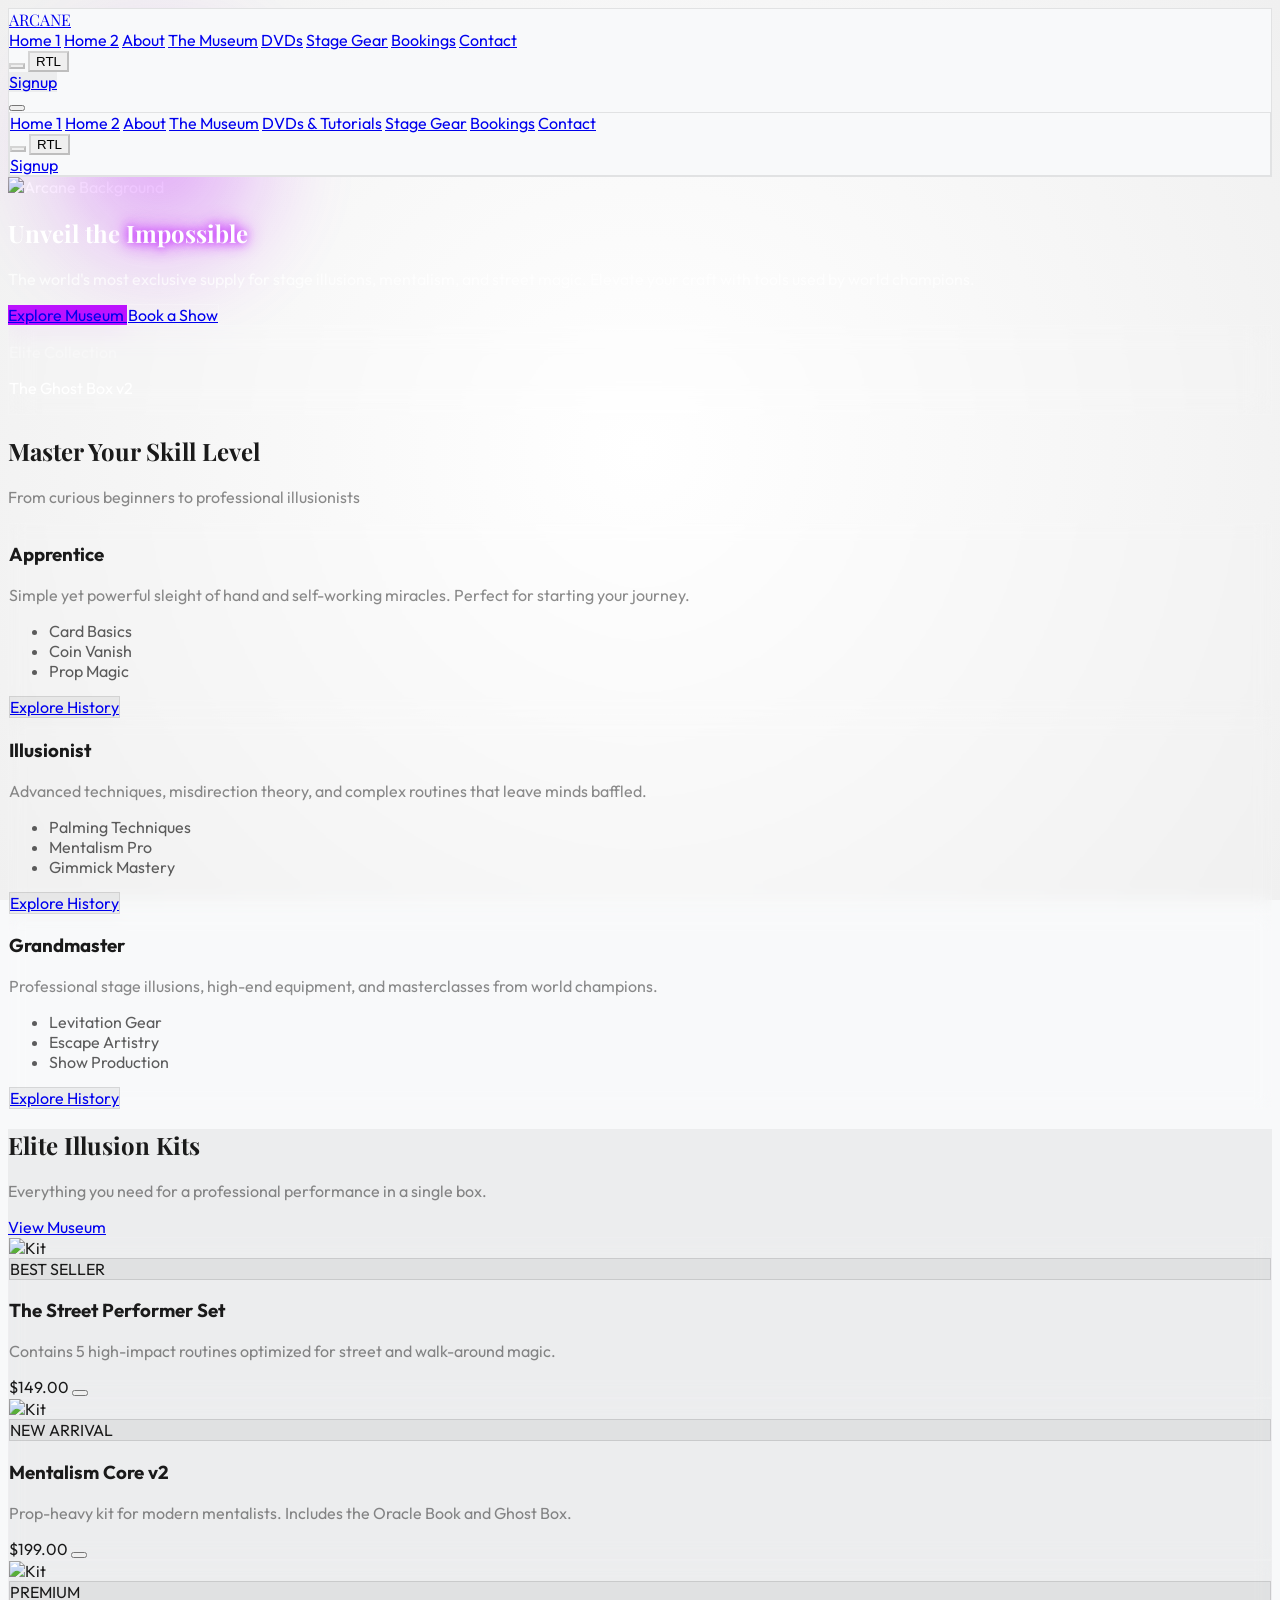
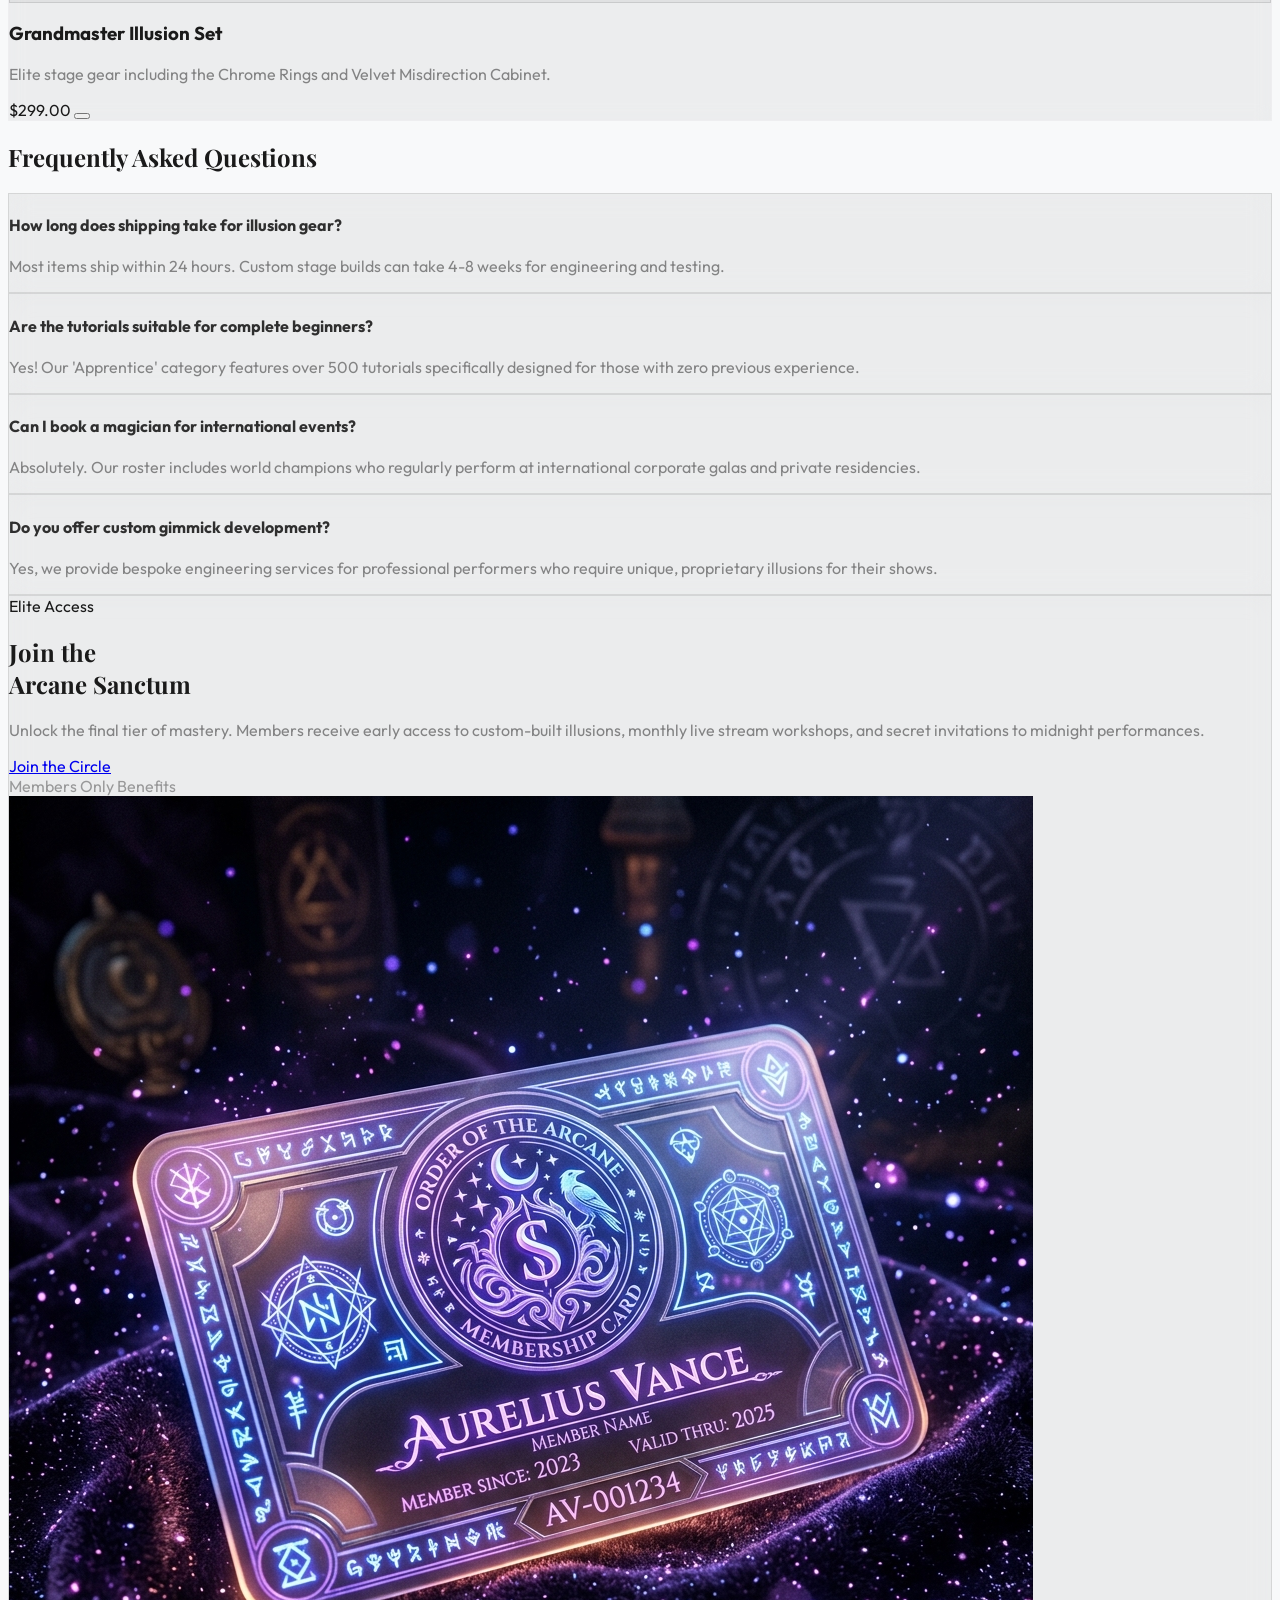
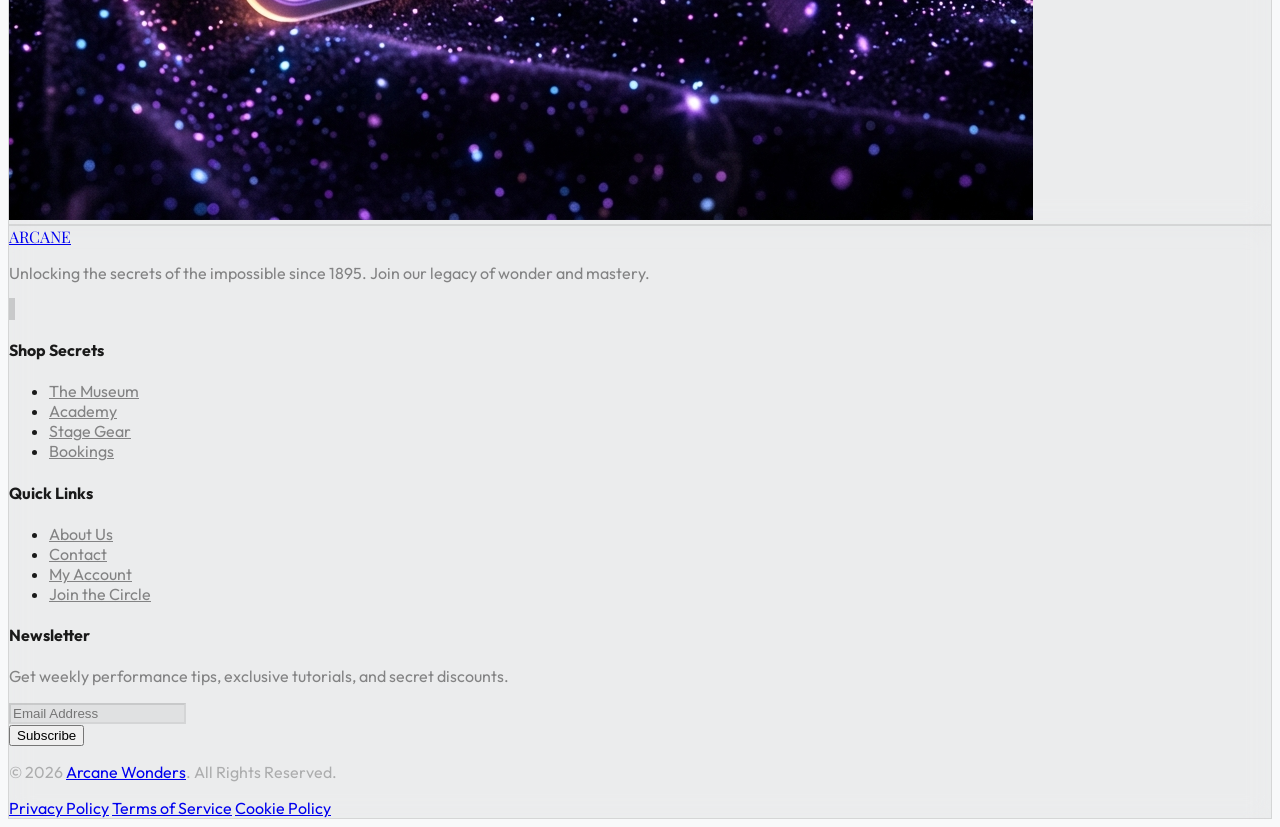
==== commit b63a7ec9: "index" ====
--- a/index.html
+++ b/index.html
@@ -178,7 +178,7 @@
             </div>
 
             <!-- Floating Decorative Element (Optimized positioning) -->
-            <div class="mt-24 lg:mt-0 lg:absolute lg:bottom-12 lg:right-12 reveal delay-500">
+            <div class="mt-24 xl:mt-0 xl:absolute xl:bottom-12 xl:right-12 reveal delay-500">
                 <div class="glass p-6 rounded-3xl border border-white/10 shadow-2xl animate-float inline-block">
                     <div class="flex items-center gap-4 text-left">
                         <div class="w-12 h-12 rounded-full bg-gold/20 flex items-center justify-center text-gold flex-shrink-0">
--- a/assets/css/style.css
+++ b/assets/css/style.css
@@ -39,6 +39,29 @@
     backdrop-filter: blur(12px);
     -webkit-backdrop-filter: blur(12px);
     border: 1px solid var(--glass-border);
+}
+
+/* Fixed Navbar Background - Constant */
+nav.glass {
+    background: var(--deep-black) !important;
+    background-color: var(--deep-black) !important;
+    border-bottom: 1px solid var(--glass-border);
+    transition: all 0.3s ease;
+}
+
+[data-theme="light"] nav.glass {
+    background: var(--deep-black) !important;
+    background-color: var(--deep-black) !important;
+}
+
+.nav-scrolled {
+    box-shadow: 0 10px 30px rgba(0, 0, 0, 0.3);
+    border-color: rgba(188, 19, 254, 0.2) !important;
+}
+
+[data-theme="light"] .nav-scrolled {
+    box-shadow: 0 10px 30px rgba(0, 0, 0, 0.1);
+    border-color: rgba(0, 0, 0, 0.05) !important;
 }
 
 .glass-card {
@@ -174,6 +197,7 @@
 [data-theme="light"] .text-white\/70 { color: rgba(26, 26, 26, 0.7) !important; }
 [data-theme="light"] .text-white\/80 { color: rgba(26, 26, 26, 0.8) !important; }
 [data-theme="light"] .text-white\/90 { color: rgba(26, 26, 26, 0.9) !important; }
+[data-theme="light"] .text-deepBlack { color: var(--deep-black) !important; }
 
 [data-theme="light"] .border-white { border-color: #1a1a1a !important; }
 [data-theme="light"] .border-white\/5 { border-color: rgba(26, 26, 26, 0.05) !important; }
@@ -188,7 +212,7 @@
 [data-theme="light"] .bg-white\/10 { background-color: rgba(26, 26, 26, 0.1) !important; }
 [data-theme="light"] .bg-white\/20 { background-color: rgba(26, 26, 26, 0.2) !important; }
 
-[data-theme="light"] .hover\:text-white:hover { color: #1a1a1a !important; }
+[data-theme="light"] .hover\:text-white:hover { color: white !important; }
 [data-theme="light"] .hover\:bg-white\/5:hover { background-color: rgba(26, 26, 26, 0.05) !important; }
 [data-theme="light"] .hover\:bg-white\/10:hover { background-color: rgba(26, 26, 26, 0.1) !important; }
 [data-theme="light"] .hover\:border-white\/20:hover { border-color: rgba(26, 26, 26, 0.2) !important; }
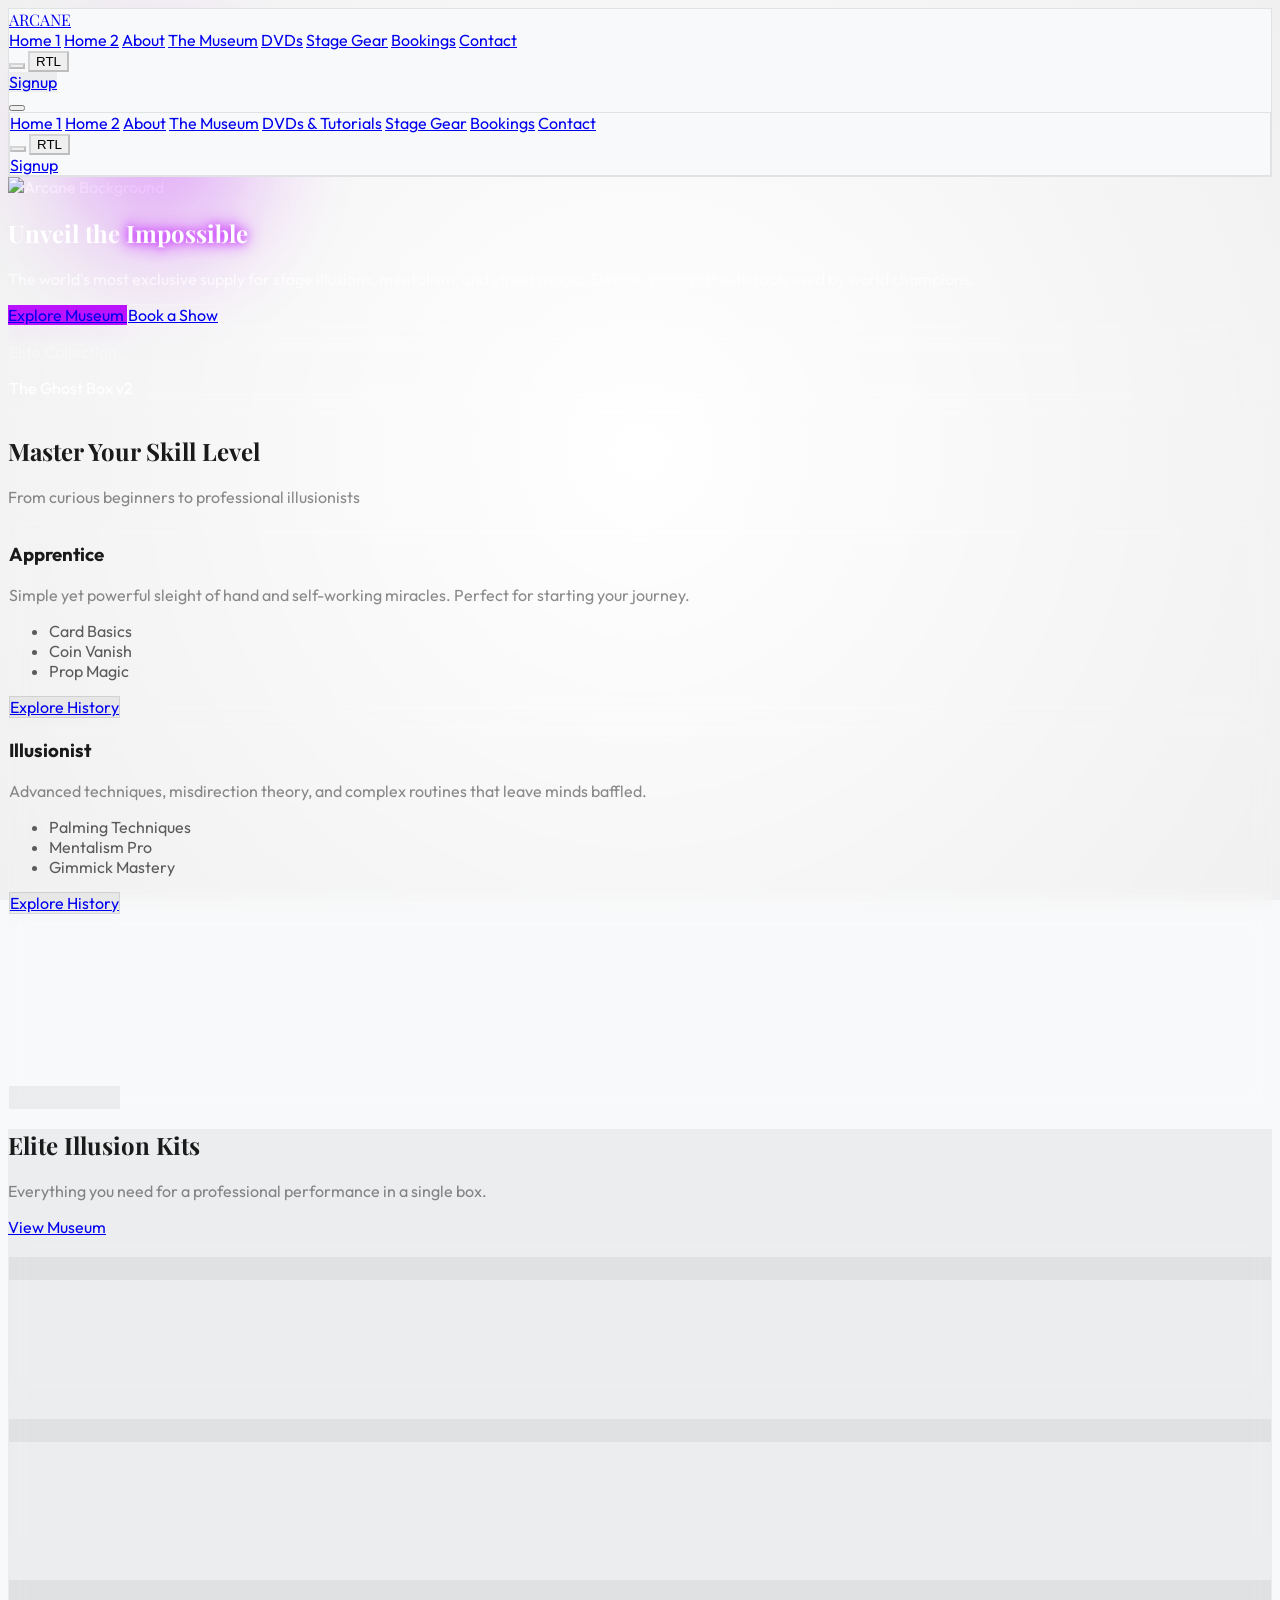
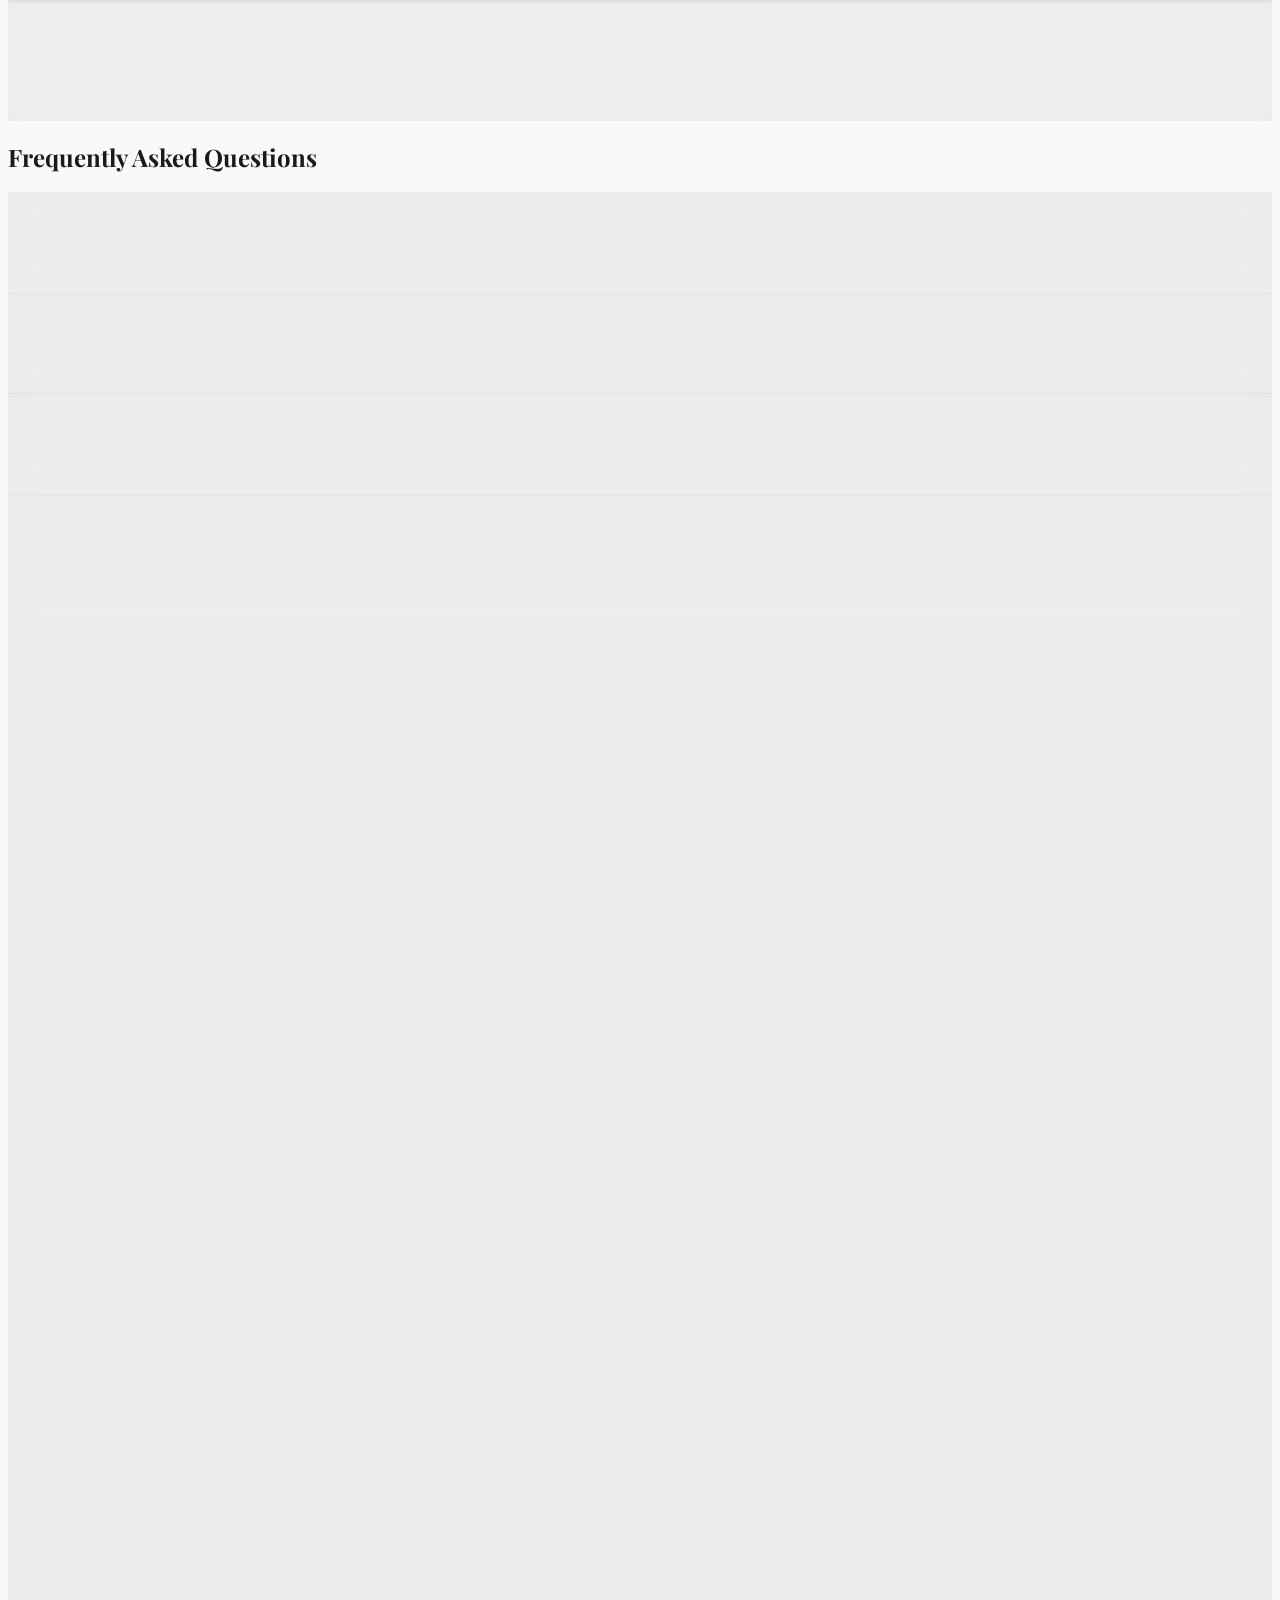
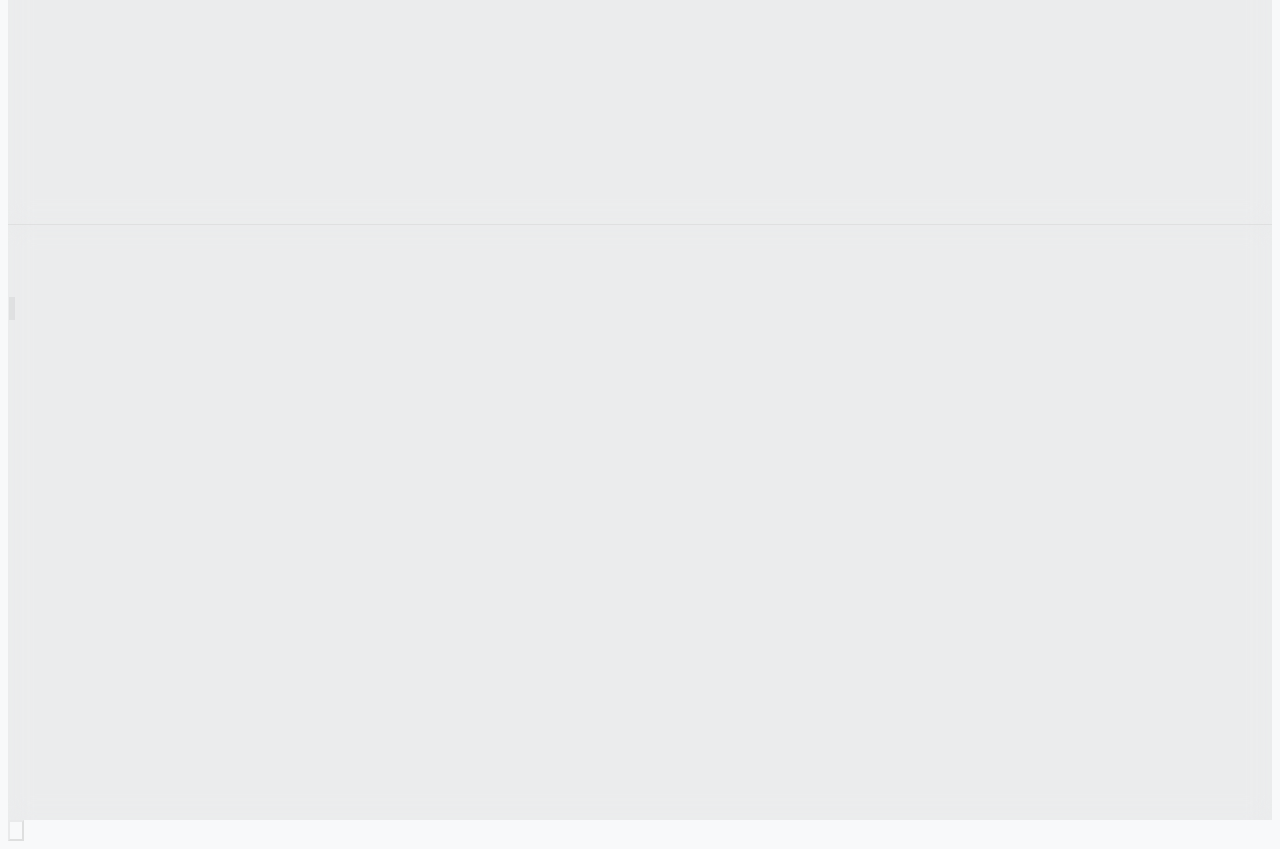
==== commit 56794a74: "contact" ====
--- a/index.html
+++ b/index.html
@@ -542,6 +542,17 @@
 
     <!-- Main Script -->
     <script src="assets/js/main.js"></script>
+
+    
+
+    <!-- Back to Top Button -->
+    <button id="back-to-top" class="fixed bottom-8 right-8 z-50 w-14 h-14 rounded-full bg-deepBlack/80 backdrop-blur-md text-white shadow-[0_0_20px_rgba(168,85,247,0.4)] transform translate-y-20 opacity-0 transition-all duration-500 hover:scale-110 hover:shadow-[0_0_30px_rgba(168,85,247,0.6)] focus:outline-none flex items-center justify-center border border-white/10">
+        <svg class="absolute inset-0 w-full h-full -rotate-90" viewBox="0 0 100 100">
+            <circle class="text-white/10" stroke="currentColor" stroke-width="4" fill="transparent" r="45" cx="50" cy="50"></circle>
+            <circle id="back-to-top-progress" class="text-neonPurple transition-all duration-100" stroke="currentColor" stroke-width="4" stroke-dasharray="283" stroke-dashoffset="283" stroke-linecap="round" fill="transparent" r="45" cx="50" cy="50"></circle>
+        </svg>
+        <i class="ri-arrow-up-line text-2xl relative z-10"></i>
+    </button>
 </body>
 
 </html>
